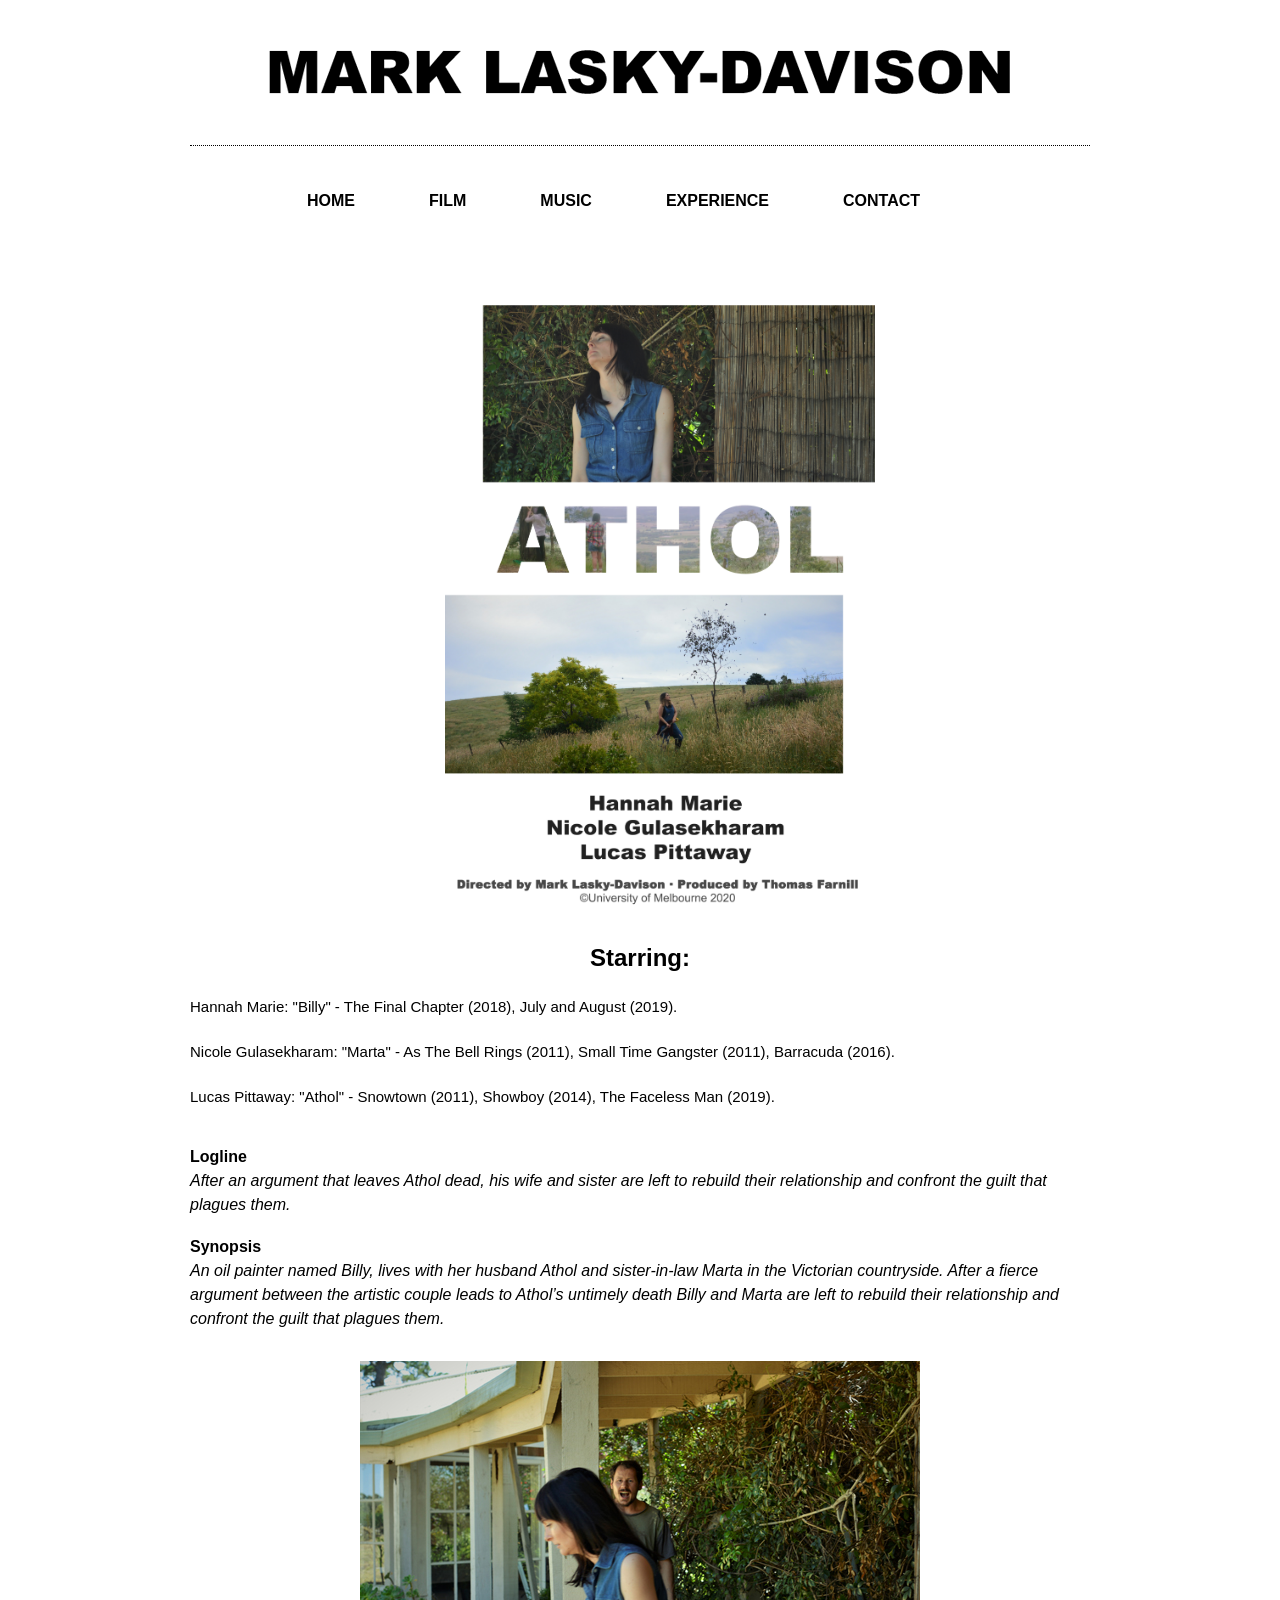
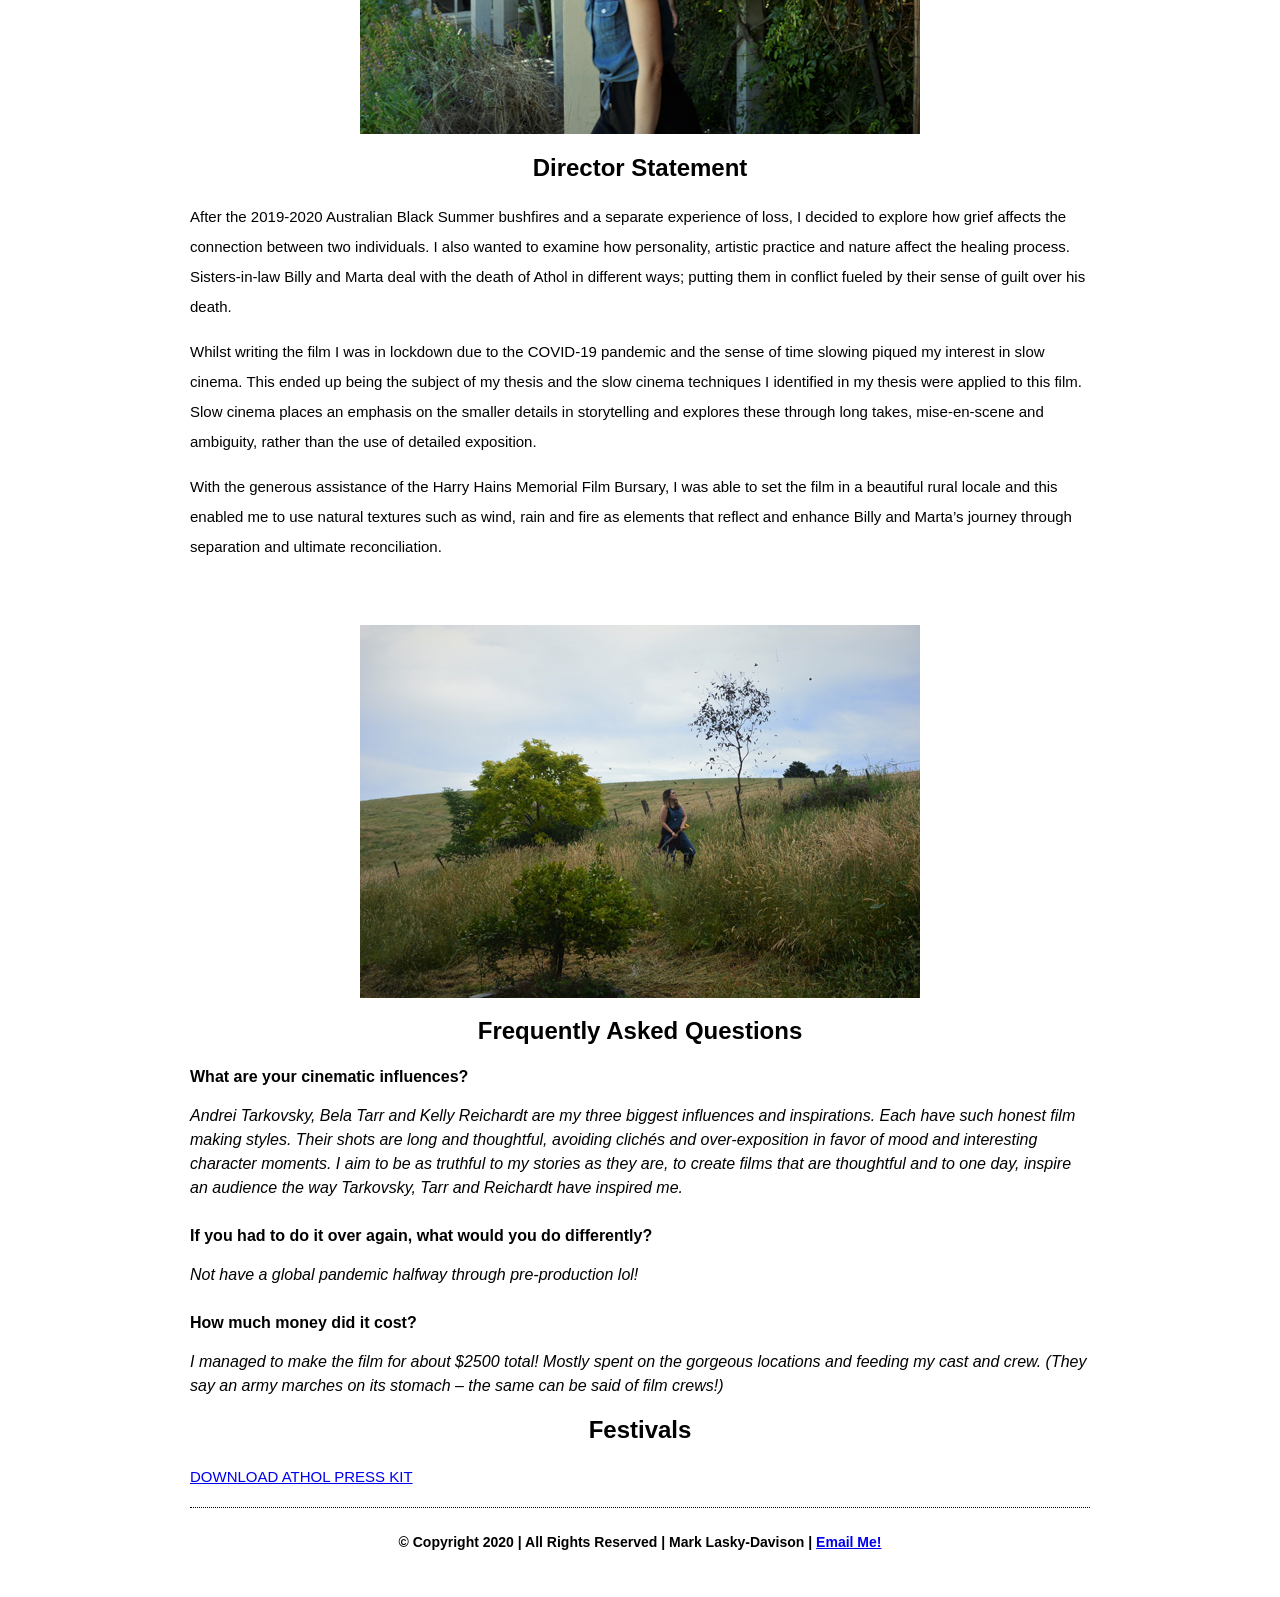
==== athol.html @ 2b6b590a "Update athol.html" ====
<!DOCTYPE HTML>
<html><!-- InstanceBegin template="/Templates/main.dwt" codeOutsideHTMLIsLocked="false" -->

<head>
<!-- Global site tag (gtag.js) - Google Analytics -->
<script async src="https://www.googletagmanager.com/gtag/js?id=UA-168675300-1"></script>
<script>
  window.dataLayer = window.dataLayer || [];
  function gtag(){dataLayer.push(arguments);}
  gtag('js', new Date());

  gtag('config', 'UA-168675300-1');
</script>

<!-- InstanceBeginEditable name="doctitle" -->
<title>Mark Lasky-Davison - www.buridansbridge.com</title>
<!-- InstanceEndEditable -->
<!-- this is what is shown in the browser tab -->

        <meta http-equiv="Content-Type" content="text/html; charset=utf-8" />
        <meta http-equiv="Content-Type" content="cache" />

        <meta name="robots" content="INDEX,FOLLOW" />


        <link href="css/styles.css" rel="stylesheet" type="text/css" media="screen">
		<script src="js/jquery.js" type="text/javascript"></script>
  
        <link href="https://fonts.googleapis.com/css?family=Open+Sans:300,300i,400,400i,600,700&display=swap" rel="stylesheet">
        <link href= "https://fonts.googleapis.com/css?family=Open+Sans+Condensed:300,700&display=swap" rel="stylesheet">
        <!-- InstanceBeginEditable name="head" -->
        <!-- InstanceEndEditable -->
	<script src="js/simple-menu.js" type="text/javascript"></script>
    <link href="css/simple-menu.css" rel="stylesheet" type="text/css" media="screen">

	<script src="js/slider.js" type="text/javascript"></script>
    <link href="css/slider.css" rel="stylesheet" type="text/css" media="screen">
<!-- This is the activation script for the banner slider -->
<script type="text/javascript"> 
		$(document).ready(function() {
			$('#slider').s3Slider({
				timeOut: 3000
			});
		});
</script>
    <!-- InstanceBeginEditable name="headerscripts" -->
    
	<!-- InstanceEndEditable -->
    
    </head>

<body>

    <div id="wrapper">
        
        <div id="top">
            <div id="logo">
                <h2><img src="Website%20Stuff%20For%20Dad/Webby%20Logo%20Best!!.png" ></h2>
            </div>
        </div>
         
         <div id="topnav" class="wrap">
              <ul id="nav">
                   <li><a href="index.html">HOME</a></li>
                   <li><a href="athol.html">FILM</a>
						<ul>
                             <li><a href="athol.html">Athol</a></li>
                             <li><a href="bisque.html">Bisque</a></li>
                             <li><a href="holden.html">Holden</a></li>
                       </ul>
                   </li>
                   <li><a href="dalliance.html">MUSIC</a>
                        <ul>
                             <li><a href="dalliance.html">Dalliance</a></li>
                       </ul>
                    </li>
                   <li><a href="experience.html">Experience</a></li>
                   <li><a href="contact.html">Contact</a></li>
              </ul>
         </div>
 
        <!-- InstanceBeginEditable name="content" -->
        <div id="content">
        
                    
                <ul class="gallery">
                    <li><img class="two" src="Website Stuff For Dad/ATHOL POSTER.jpg"></li>
                
                </ul>
<h2>Starring:</h2>
<p>Hannah Marie: "Billy" - The Final Chapter (2018), July and August (2019).</p>
<p>Nicole Gulasekharam: "Marta" - As The Bell Rings (2011), Small Time Gangster (2011), Barracuda (2016).</p>
<p>Lucas Pittaway: "Athol" - Snowtown (2011), Showboy (2014), The Faceless Man (2019).</p>

<br />

<p3>Logline</p3>
<br />
<p2>After an argument that leaves Athol dead, his wife and sister are left to rebuild their relationship and confront the guilt that plagues them.</p2>
<br />
<br />
<p3>Synopsis</p3>
<br />
<p2>An oil painter named Billy, lives with her husband Athol and sister-in-law Marta in the Victorian countryside. After a fierce argument between the artistic couple leads to Athol’s untimely death Billy and Marta are left to rebuild their relationship and confront the guilt that plagues them.</p2>

<br>

<div id="banner">
    <img src="Website Stuff For Dad/Athol Photo Slider/width560px/MarkLasky-Davison_Athol_Still_1.jpg"
         alt="Athol Still"
         style="display:block; margin:30px auto 0 auto; max-width:100%; height:auto;">
</div>
			
<h2>Director Statement</h2>
<p>After the 2019-2020 Australian Black Summer bushfires and a separate experience of loss, I decided to explore how grief affects the connection between two individuals. I also wanted to examine how personality, artistic practice and nature affect the healing process. Sisters-in-law Billy and Marta deal with the death of Athol in different ways; putting them in conflict fueled by their sense of guilt over his death.</p>
<p>Whilst writing the film I was in lockdown due to the COVID-19 pandemic and the sense of time slowing piqued my interest in slow cinema. This ended up being the subject of my thesis and the slow cinema techniques I identified in my thesis were applied to this film. Slow cinema places an emphasis on the smaller details in storytelling and explores these through long takes, mise-en-scene and ambiguity, rather than the use of detailed exposition.</p>
<p>With the generous assistance of the Harry Hains Memorial Film Bursary, I was able to set the film in a beautiful rural locale and this enabled me to use natural textures such as wind, rain and fire as elements that reflect and enhance Billy and Marta’s journey through separation and ultimate reconciliation.</p>

<br>

<div id="banner">
    <img src="Website Stuff For Dad/Athol Photo Slider/width560px/MarkLasky-Davison_Athol_Still_2.jpg"
         alt="Athol Still"
         style="display:block; margin:30px auto 0 auto; max-width:100%; height:auto;">
</div>
			
<h2>Frequently Asked Questions</h2>
<p3>What are your cinematic influences?<p></p>
<p2>Andrei Tarkovsky, Bela Tarr and Kelly Reichardt are my three biggest influences and inspirations. Each have such honest film making styles. Their shots are long and thoughtful, avoiding clichés and over-exposition in favor of mood and interesting character moments.</p2>
<p2>I aim to be as truthful to my stories as they are, to create films that are thoughtful and to one day, inspire an audience the way Tarkovsky, Tarr and Reichardt have inspired me.</p2>
<br />
<br />
<p3>If you had to do it over again, what would you do differently?<p></p>
<p2>Not have a global pandemic halfway through pre-production lol!</p2>
<br />
<br />
<p3>How much money did it cost?<p></p>
<p2>I managed to make the film for about $2500 total! Mostly spent on the gorgeous locations and feeding my cast and crew. (They say an army marches on its stomach – the same can be said of film crews!)</p2>

<h2>Festivals</h2>
<p><a href="Website Stuff For Dad/ATHOL ELECTRONIC PRESS KIT.pdf" target="_blank">DOWNLOAD ATHOL PRESS KIT</a></p>        


<!-- InstanceEndEditable -->
</div>    
    <div id="footer">
        <p class="footer-text">&copy; Copyright 2020 | All Rights Reserved | Mark Lasky-Davison | <a href="mailto: marklaskydavison@gmail.com">Email Me!</a></p>
    </div>
</body>
<!-- InstanceEnd --></html>
---- css/styles.css ----
/* CSS Document */

/*
font-family:Arial, Helvetica, sans-serif;
font-family:Tahoma, Geneva, sans-serif;

*/

* {padding=0; margin=0; border=0;}
/*REMOVES DEFAULT STYLES SET BY BROWSER */

body					{ font-family:"Arial Black", Gadget, sans-serif}
/*background-image:url(../images/2-background/background_sml.jpg); background-repeat:repeat;*/

h1, h2, h3, h4, h5, h6 { 
font-family:"Arial Black", Gadget, sans-serif;
font-weight: bold; 
color: #000; 
text-align:left;}

P{
	font-family: "Arial", Gadget, sans-serif;
	font-size: 16px;
	font-weight: normal;
	color: 000;
	line-height: 150%;

}

P2{
	font-family: "Arial", Gadget, sans-serif;
	font-size: 16px;
	font-weight: normal;
	color: 000;
	line-height: 150%;
	font-style: italic;
}

P3{
	font-family: "Arial", Gadget, sans-serif;
	font-size: 16px;
	font-weight: bold;
	color: 000;
	line-height: 150%;
}

/* Main Page */
#wrapper 				{width:900px; margin:20px auto; background-color:#fff; padding:0px 40px;}
/*the wrapper width sets the width available to the web page.  900 or 960 will be good for display on all screens including tablets.*/

#logo 	{margin:25px 0px 0px 0px;}	/*positions the logo*/

#topnav 				{clear:both; }
/* clear:both; MEANS THE TOPNAV WILL CLEAR BOTH THE LOGO FLOAT:LEFT & SOCIAL-MEDIA FLOAT:RIGHT by not floating up next to them */

#topnav		ul			{padding: 30px 0px 30px 80px;  border-top: 1px #000 dotted; }
/*this corrects the spacing around the 1st item in the topnav ul*/
#topnav 	ul li		{display:inline; list-style-type:none; padding: 10px 25px 25px 25px; margin: 0px;}
/* Using margin here puts space around each of the items in the nav list */
#topnav	a:link			{ font-weight:bold; text-decoration:none; text-transform:uppercase; color:#000; font-size:16px;}
#topnav	a:visited		{ font-weight:bold; text-decoration:none; text-transform:uppercase; color:#000; font-size:16px;}
#topnav	a:active		{ font-weight:bold; text-decoration:none; text-transform:uppercase; color:#000; font-size:16px;}
#topnav	a:hover			{ font-weight:bold; text-decoration:none; text-transform:uppercase; color:#667; font-size:16px;}
#topnav	a:focus			{ font-weight:bold; text-decoration:none; text-transform:uppercase; color:#667; font-size:16px;}
/*The first attribute bolds the text, the second attribute removes the underlines, the third ensures all are shown in Uppercase, the fourth states the colour the link will change to when hovered over and the last the font size.*/

#content				{float:left; 
/*width:900px; padding:0px 40px;*/}
/*width helps position the content relative to the rightside below*/
#content p	{ font-size:15px; line-height:200%; width:auto;}
#content h1, h2 {color:#000;}

#showreel li	{list-style-type:none;}

img.zero	{
  display: block;
  margin-left: auto;
  margin-right: auto;
  width: 100%;
}

img.one	{
  display: block;
  margin-left: auto;
  margin-right: auto;
  width: 50%;
}

#footer			{ clear:both; padding:10px 0px; margin:0px; border-top: 1px #000 dotted;}
/* clear:both; MEANS THE FOOTER WILL CLEAR BOTH THE CONTENT FLOAT:LEFT & RIGHTSIDE FLOAT:RIGHT by not floating up next to them*/
#footer p	{ text-align:center; font-size:14px; font-weight:bold;}

/*Film Page*/

img.two {
  display: block;
  margin-left: auto;
  margin-right: auto;
  width: 50%;
}
/*Centres the jpg poster within the web page*/

/*Music Page*/

#two {
  display: block;
  margin-left: auto;
  margin-right: auto;
  width: 100%;
}
/*Centres the Dalliance & Milkbar Collective images within the web page*/

#content-music p	{ font-size:15px; line-height:200%; width:auto;}
#content-music h1, h2 {color:#000;   text-align:center;
margin-left: auto;  margin-right: auto;  width: 100%;}

#gallery	{list-style-type:none;}
#content-music 		ul			{list-style-type:none; padding:0px 0px; margin:0px; }
/*this corrects the spacing around the 1st item in the content ul*/
#content-music 	 ul li		{display:block;  margin: 0px 0px 0px 0px;padding:15px 0px;}
/* Using margin here puts space around each of the items in the content list */
li	{color:#EA2B15;font-size:15px; line-height:150%;}

/*Film & Music Page*/
#iframe {
text-align:center;
}
/*Centres the video players within the web page*/

#content-music a	{
  display: block;
  margin-left: auto;
  margin-right: auto;
  width: 50%;
}






/*Experience Page*/
#content 	ul li		{color:#000000; display:block; margin: 0px 0px 0px 0px;padding:15px 0px;}


/*Contact Page*/


/*Dalliance & Music Page  #music*/
#music p {text-align:center;}

/*Experience*/
#experience li {color:#000000;font-size:15px; line-height:150%;}
---- css/simple-menu.css ----
/* CSS Document */

/* @group structure */

#head 		{ background-color: #e1ecf6; 
				height: 100px;
				padding-top:0px; 
				}
				 
.wrap 		{ width: 900px; 
				margin: 0 auto; 
				}


/* @group core nav menu */

#nav 		{ margin: 0; padding: 0; 
				list-style: none; 
				height: 30px; 
				padding-left: 0px; 
				padding-right: 15px; 
				background-color: #fff; 
				}
 
#nav li 		{ float: left; display: block; 
				background-color:#fff; 
				position: relative; 
				z-index: 999; 
				margin: 0 1px; 
				}
 
#nav li a 	{ display: block; 
				padding: 0; 
				font-weight: bold; line-height: 30px; 
				text-decoration: none;  
				color: #818ba3; 
				zoom: 1; 
				padding: 0px 12px; 
				}

#nav li a:hover, #nav li a.hov { background-color:#fff; color: #aaa; 
							}


/* @group subnav */
#nav ul 			{ position: absolute; left: 1px; display: none; 
					margin: 0; padding: 0; 
					list-style: none; 
					padding-bottom: 3px; 
					border:0;
					}	

#nav ul li 		{ width: 180px; float: left; 
					text-align: left; 
					padding:5px 0;
					}

#nav ul li:hover 	{	}
---- css/slider.css ----
/* Color Legend */




#slider {
	width: 730px; /* important to be same as image width & should be the same for all images.  The reason this is 170px > the img size of 560px is to allow for the marging of 170px set below to centre the slider on the screen. ie. 900px screen width less 560px img = 340px spare width OR 170px to be put on the left & right of the slider*/
	height: 373px; /* important to be same as image height &  should be the same for all images */
	position: relative; /* important */
	overflow: hidden; /* important */
	text-align: left;
	font-family: "Arial Black", Gadget, sans-serif;

}

#sliderContent {
    width: 560px; /* important to be same as image width or wider */
    position: absolute;
	top: 0;
	margin: 0px 0px 0px 170px; padding:0; /*setting these to zero will align the banner to the left completely*/ 
}

.sliderImage {
    float: left;
    position: relative;
	display: none;
}

.sliderImage span {
    position: absolute;
    padding: 10px;
    width: 300px;  /* This is the width of the caption box  */
	height:300px; /* This is the height of the caption box  */
    background-color: #000;  /* This sets the background color of the semi transparent box */
    /* If you do not want the transparent content field to appear, change all opacity values to 0 */
	filter: alpha(opacity=0); -moz-opacity: 0; -khtml-opacity: 0; opacity: 0; /* was filter: alpha(opacity=70); -moz-opacity: 0.7; -khtml-opacity: 0.7; opacity: 0.7; */
	font-family:Arial, Helvetica, sans-serif;
	font-size:12px;
	line-height:150%;
    color: #fff; /* This is the color of the text in the caption box */
    display: none;
}

.sliderImage span strong { 
	color:#FF9428;  /* This is the color of the title text in the caption box */
	font-size: 22px; /* This is the font size of the title text in the caption box */
	line-height:300%;
	}

.clear { clear: both; }


.top { top: 0; left: 600px; }  /* This sets the upper left corner of the caption box */

.bottom { bottom: 0; left: 0; } /* This sets the lower left corner of the caption box */

#slider ul 		{ list-style-type: none;}
#slider ul li 	{ margin-left:0px; }
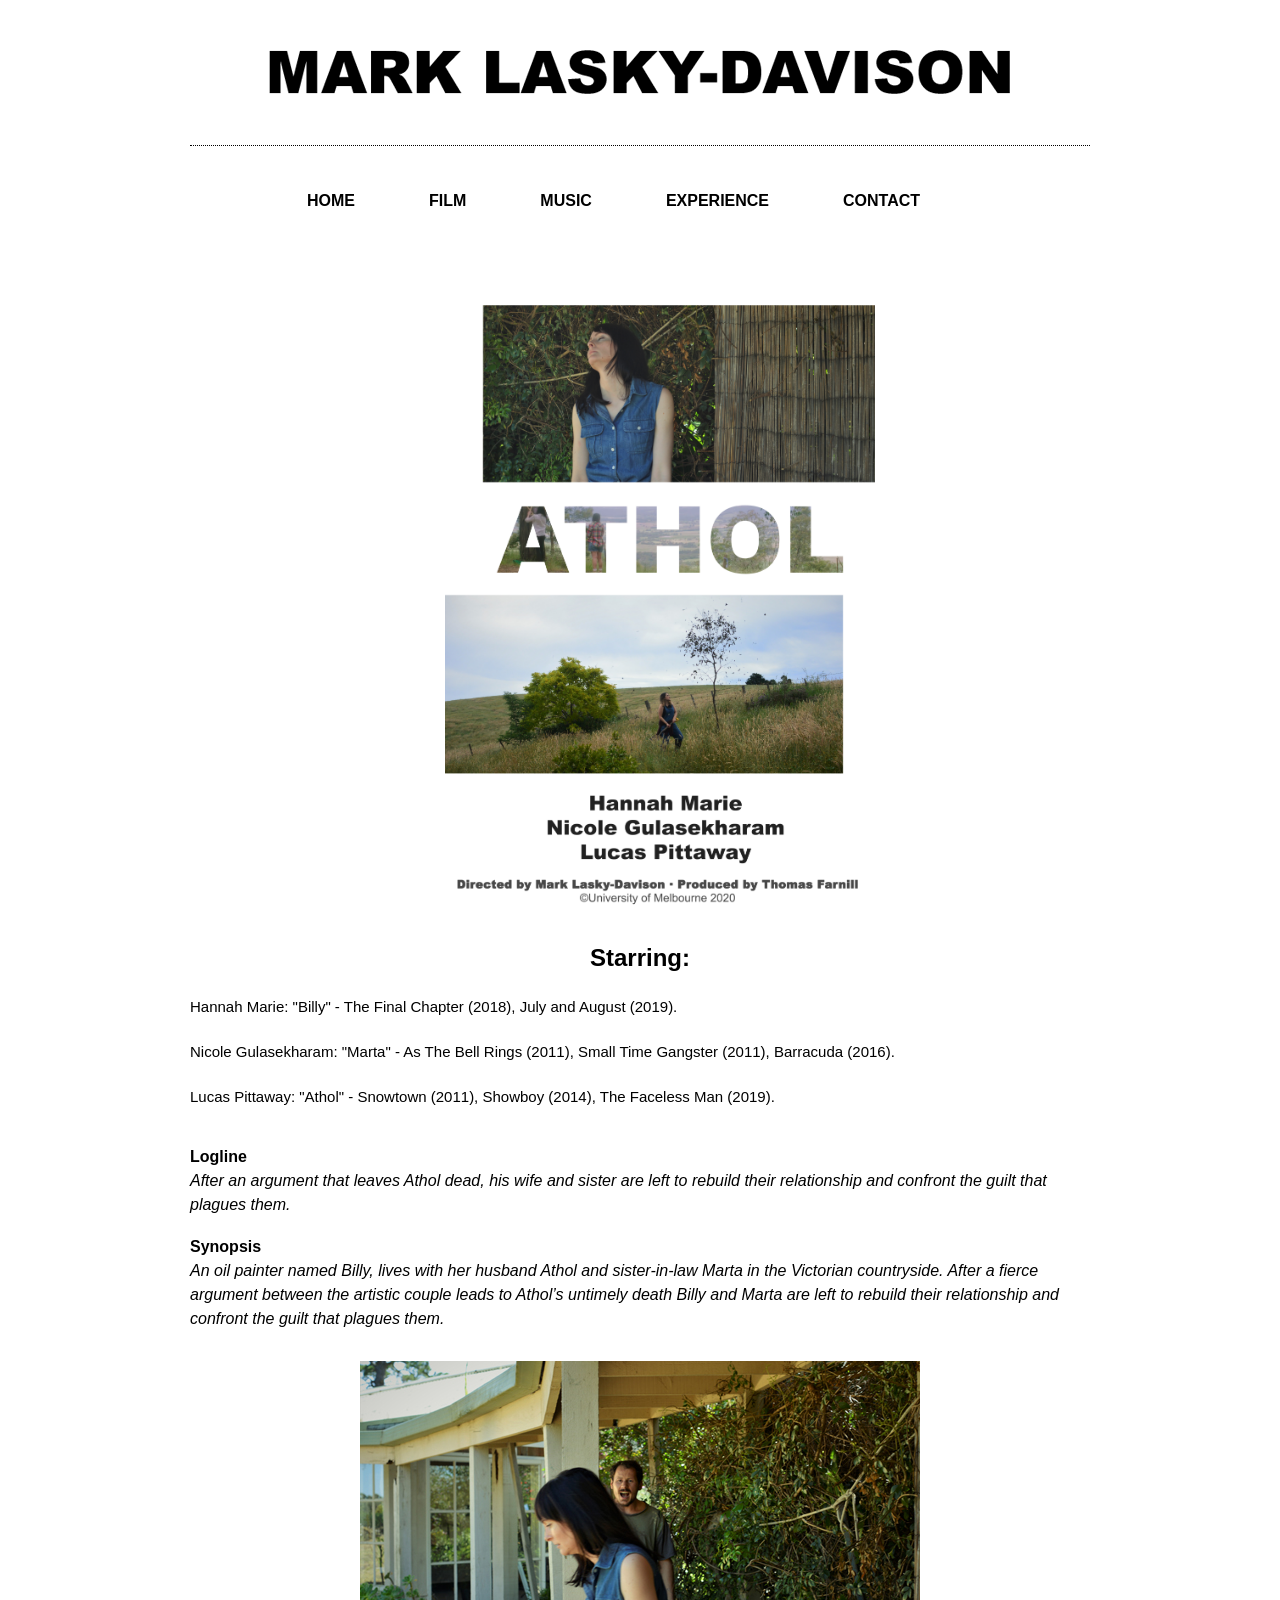
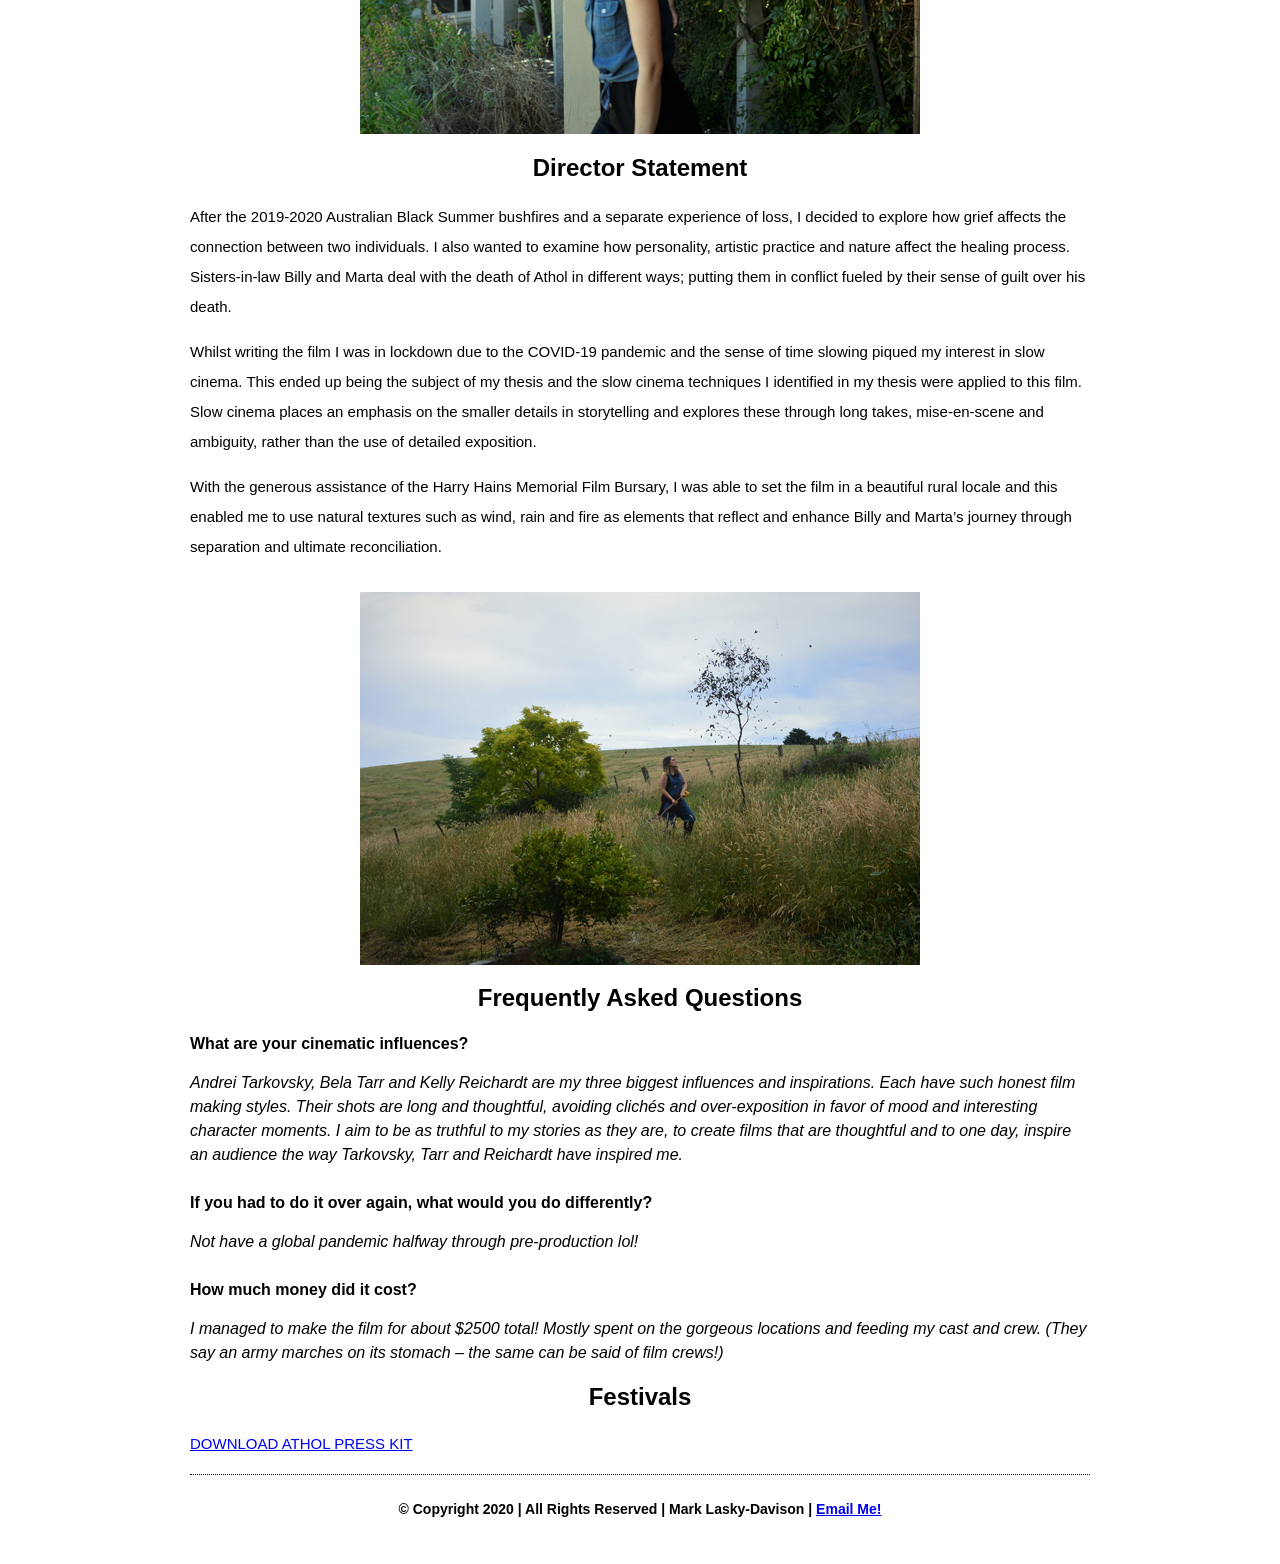
==== commit fcd08bec: "Update athol.html" ====
--- a/athol.html
+++ b/athol.html
@@ -116,8 +116,6 @@
 <p>Whilst writing the film I was in lockdown due to the COVID-19 pandemic and the sense of time slowing piqued my interest in slow cinema. This ended up being the subject of my thesis and the slow cinema techniques I identified in my thesis were applied to this film. Slow cinema places an emphasis on the smaller details in storytelling and explores these through long takes, mise-en-scene and ambiguity, rather than the use of detailed exposition.</p>
 <p>With the generous assistance of the Harry Hains Memorial Film Bursary, I was able to set the film in a beautiful rural locale and this enabled me to use natural textures such as wind, rain and fire as elements that reflect and enhance Billy and Marta’s journey through separation and ultimate reconciliation.</p>
 
-<br>
-
 <div id="banner">
     <img src="Website Stuff For Dad/Athol Photo Slider/width560px/MarkLasky-Davison_Athol_Still_2.jpg"
          alt="Athol Still"
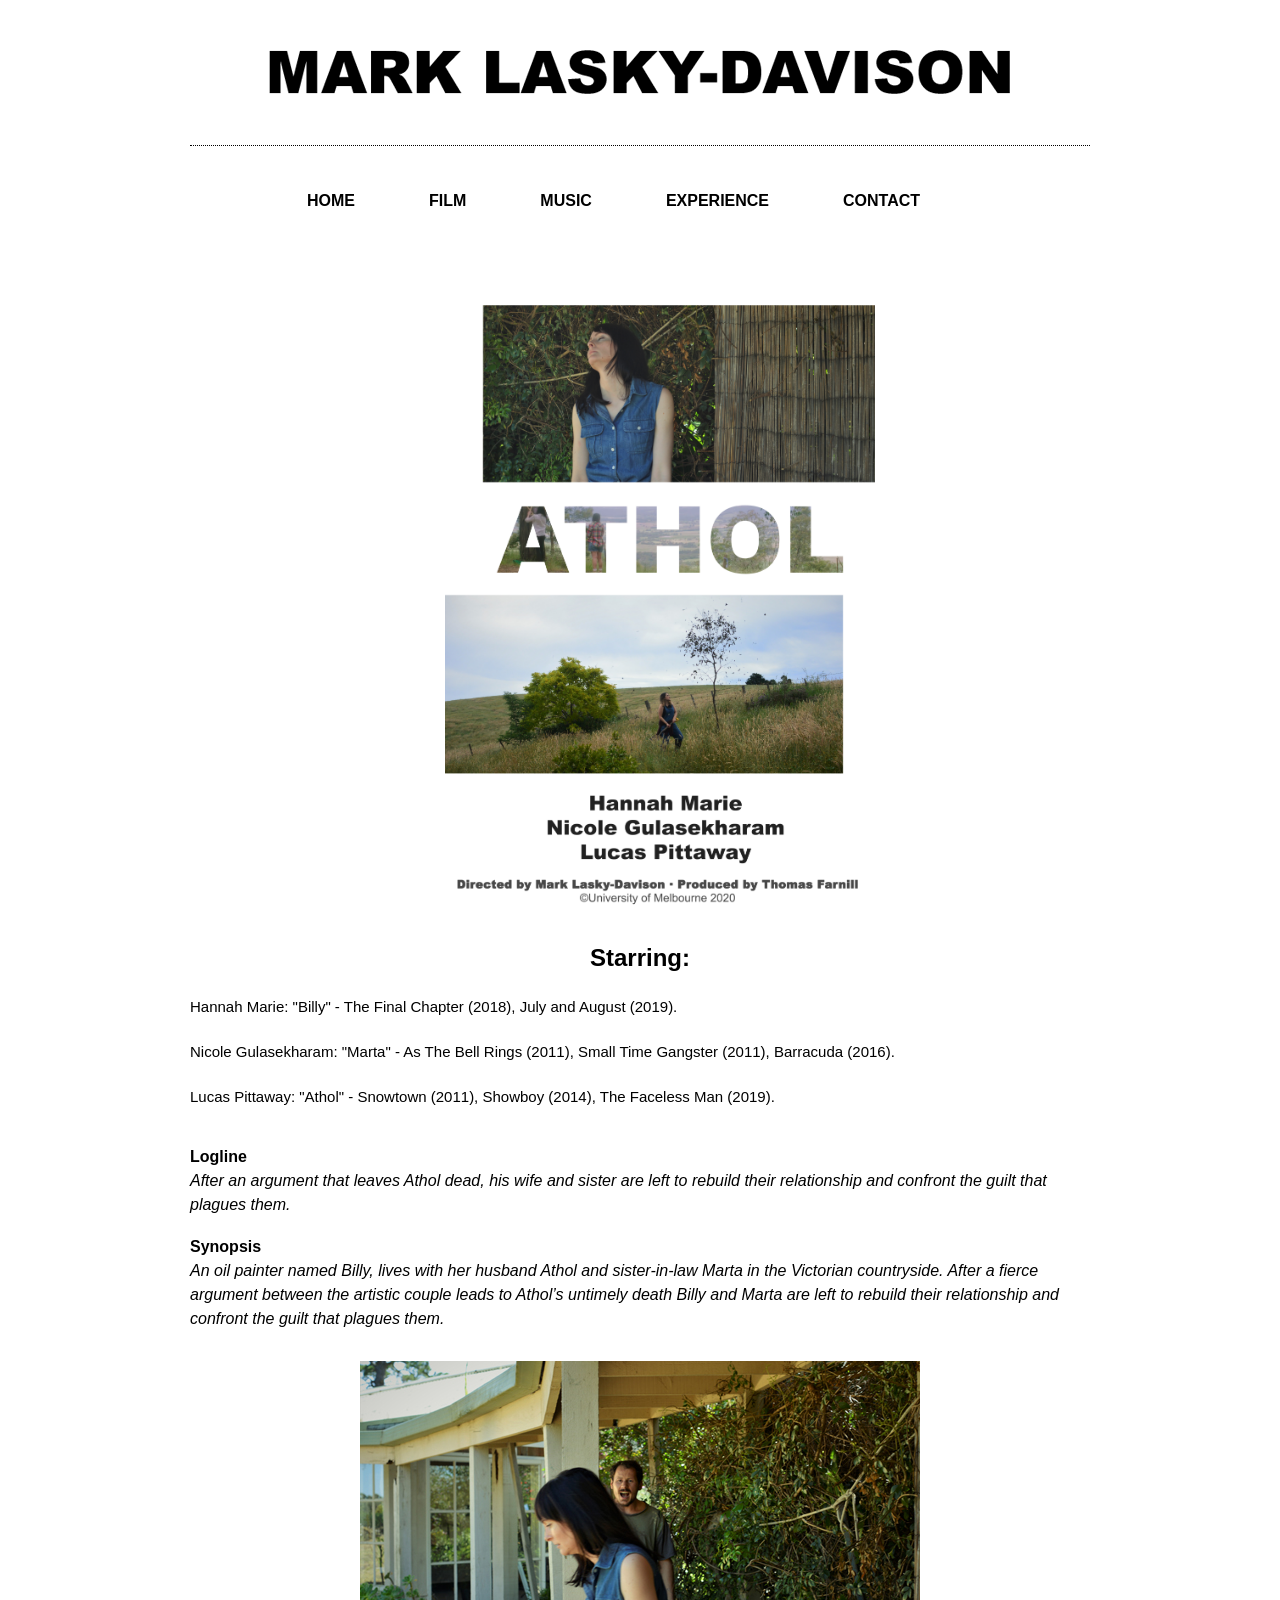
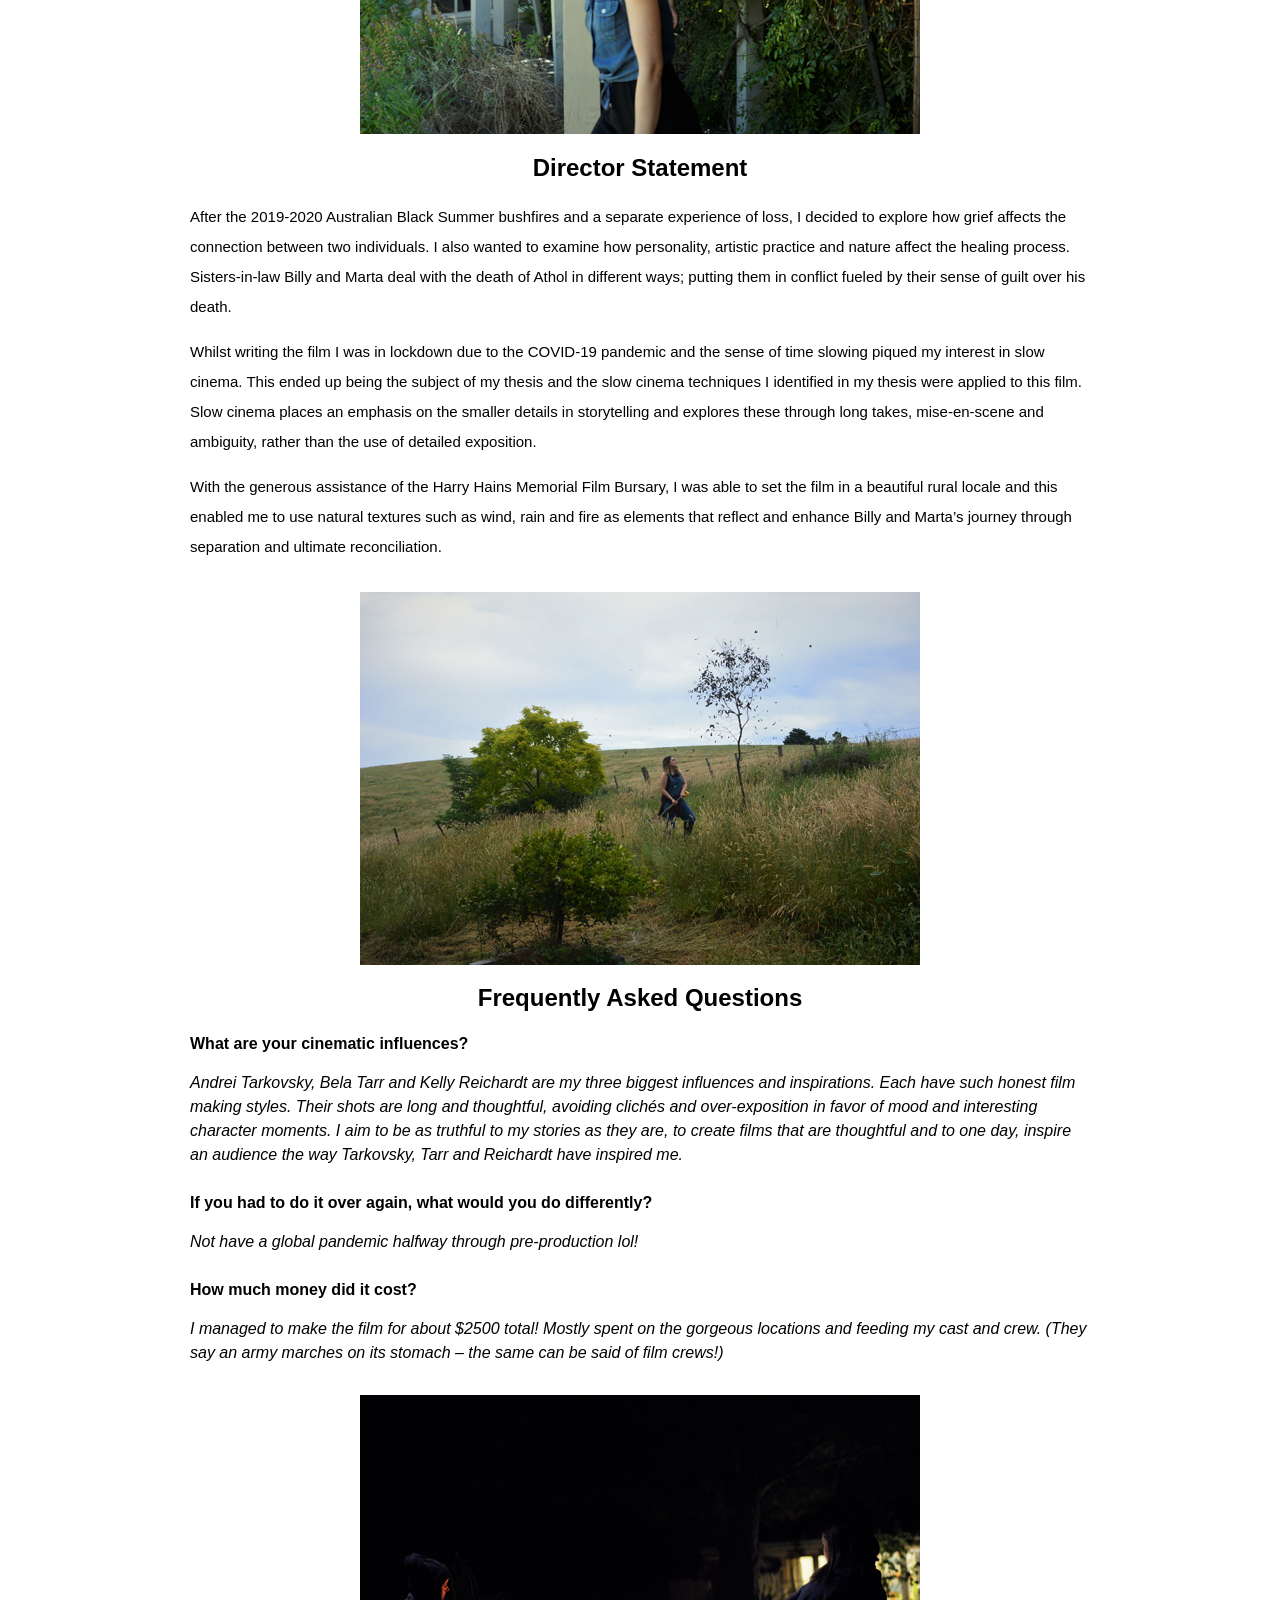
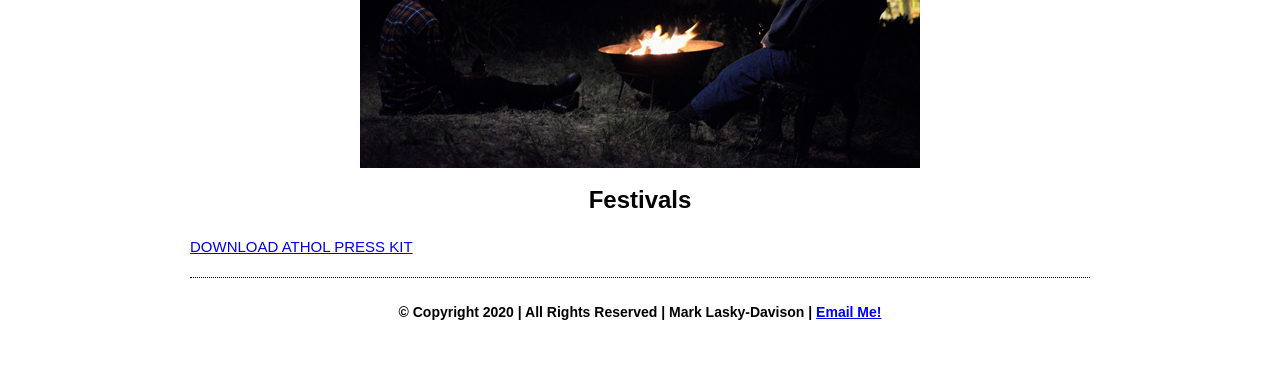
==== commit 159c35b7: "Update athol.html" ====
--- a/athol.html
+++ b/athol.html
@@ -135,6 +135,12 @@
 <p3>How much money did it cost?<p></p>
 <p2>I managed to make the film for about $2500 total! Mostly spent on the gorgeous locations and feeding my cast and crew. (They say an army marches on its stomach – the same can be said of film crews!)</p2>
 
+<div id="banner">
+    <img src="Website Stuff For Dad/Athol Photo Slider/width560px/MarkLasky-Davison_Athol_Still_4.jpg"
+         alt="Athol Still"
+         style="display:block; margin:30px auto 0 auto; max-width:100%; height:auto;">
+</div>
+			
 <h2>Festivals</h2>
 <p><a href="Website Stuff For Dad/ATHOL ELECTRONIC PRESS KIT.pdf" target="_blank">DOWNLOAD ATHOL PRESS KIT</a></p>        
 
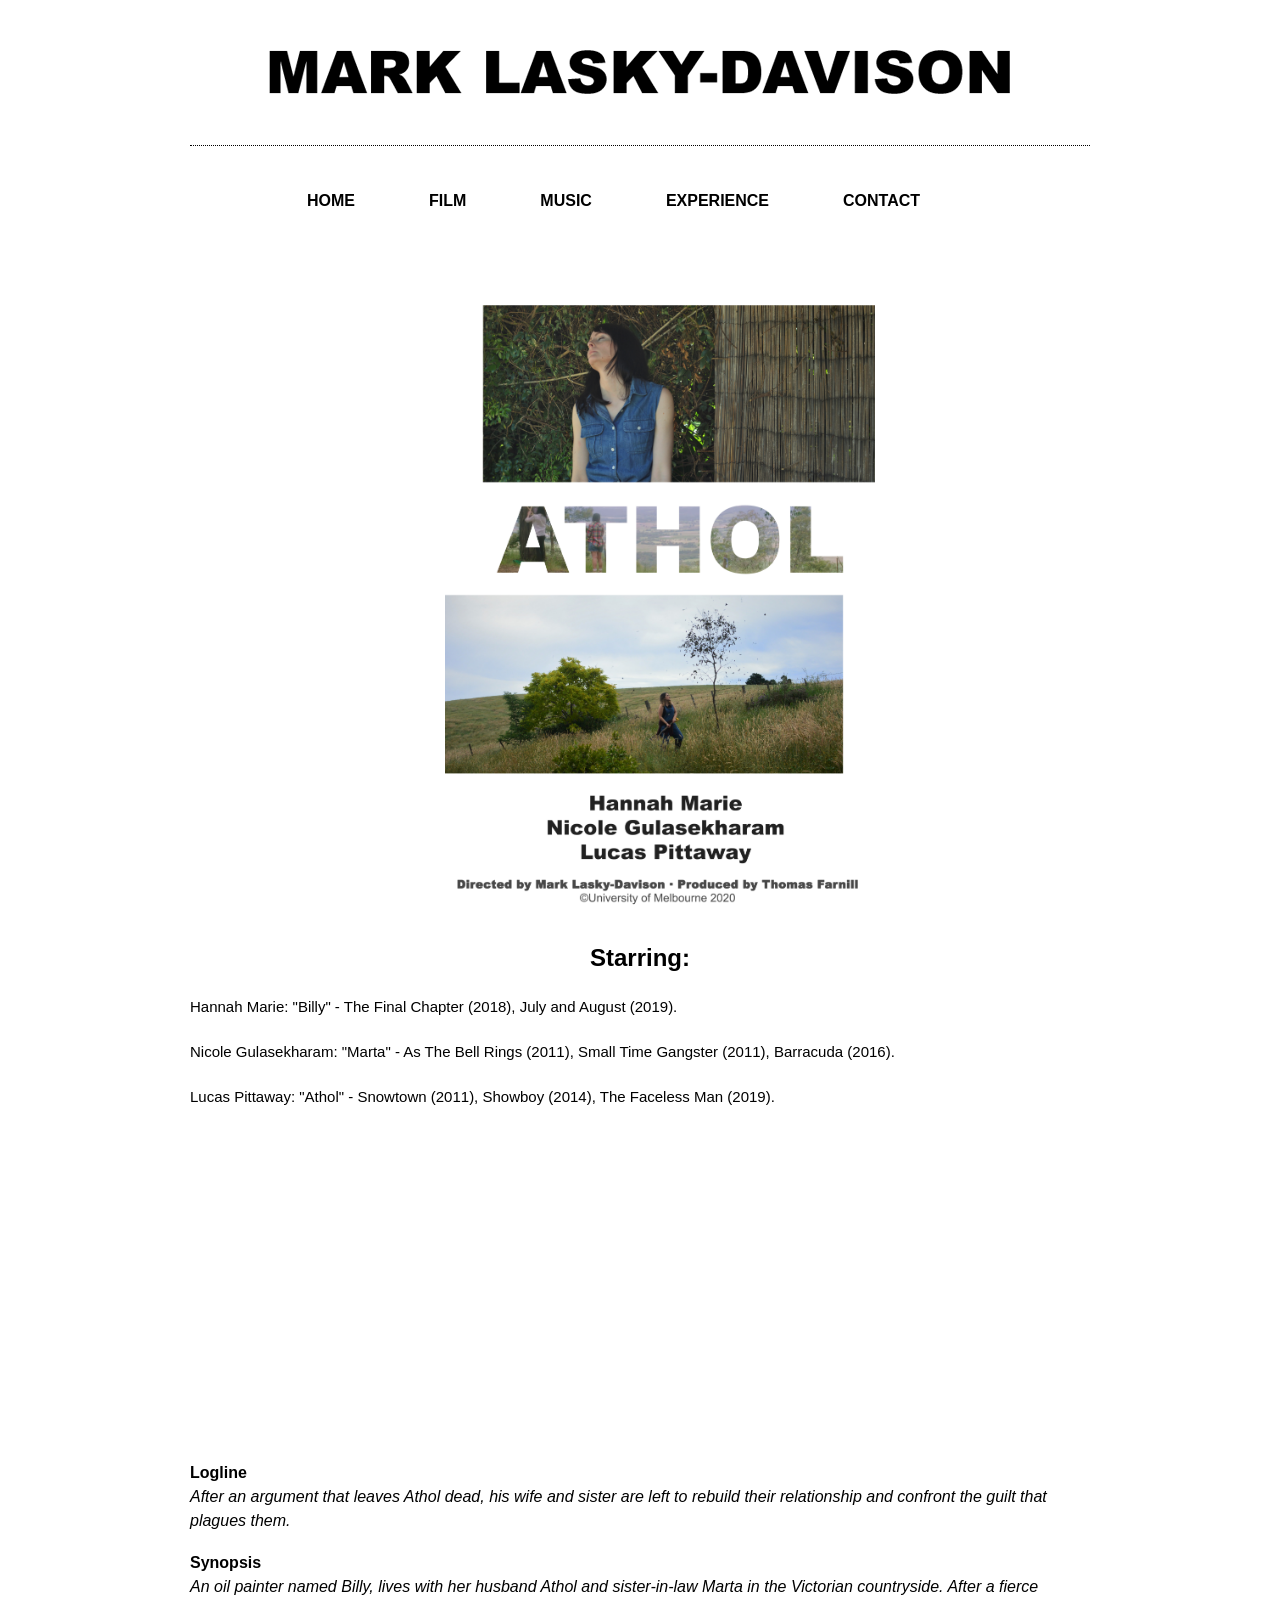
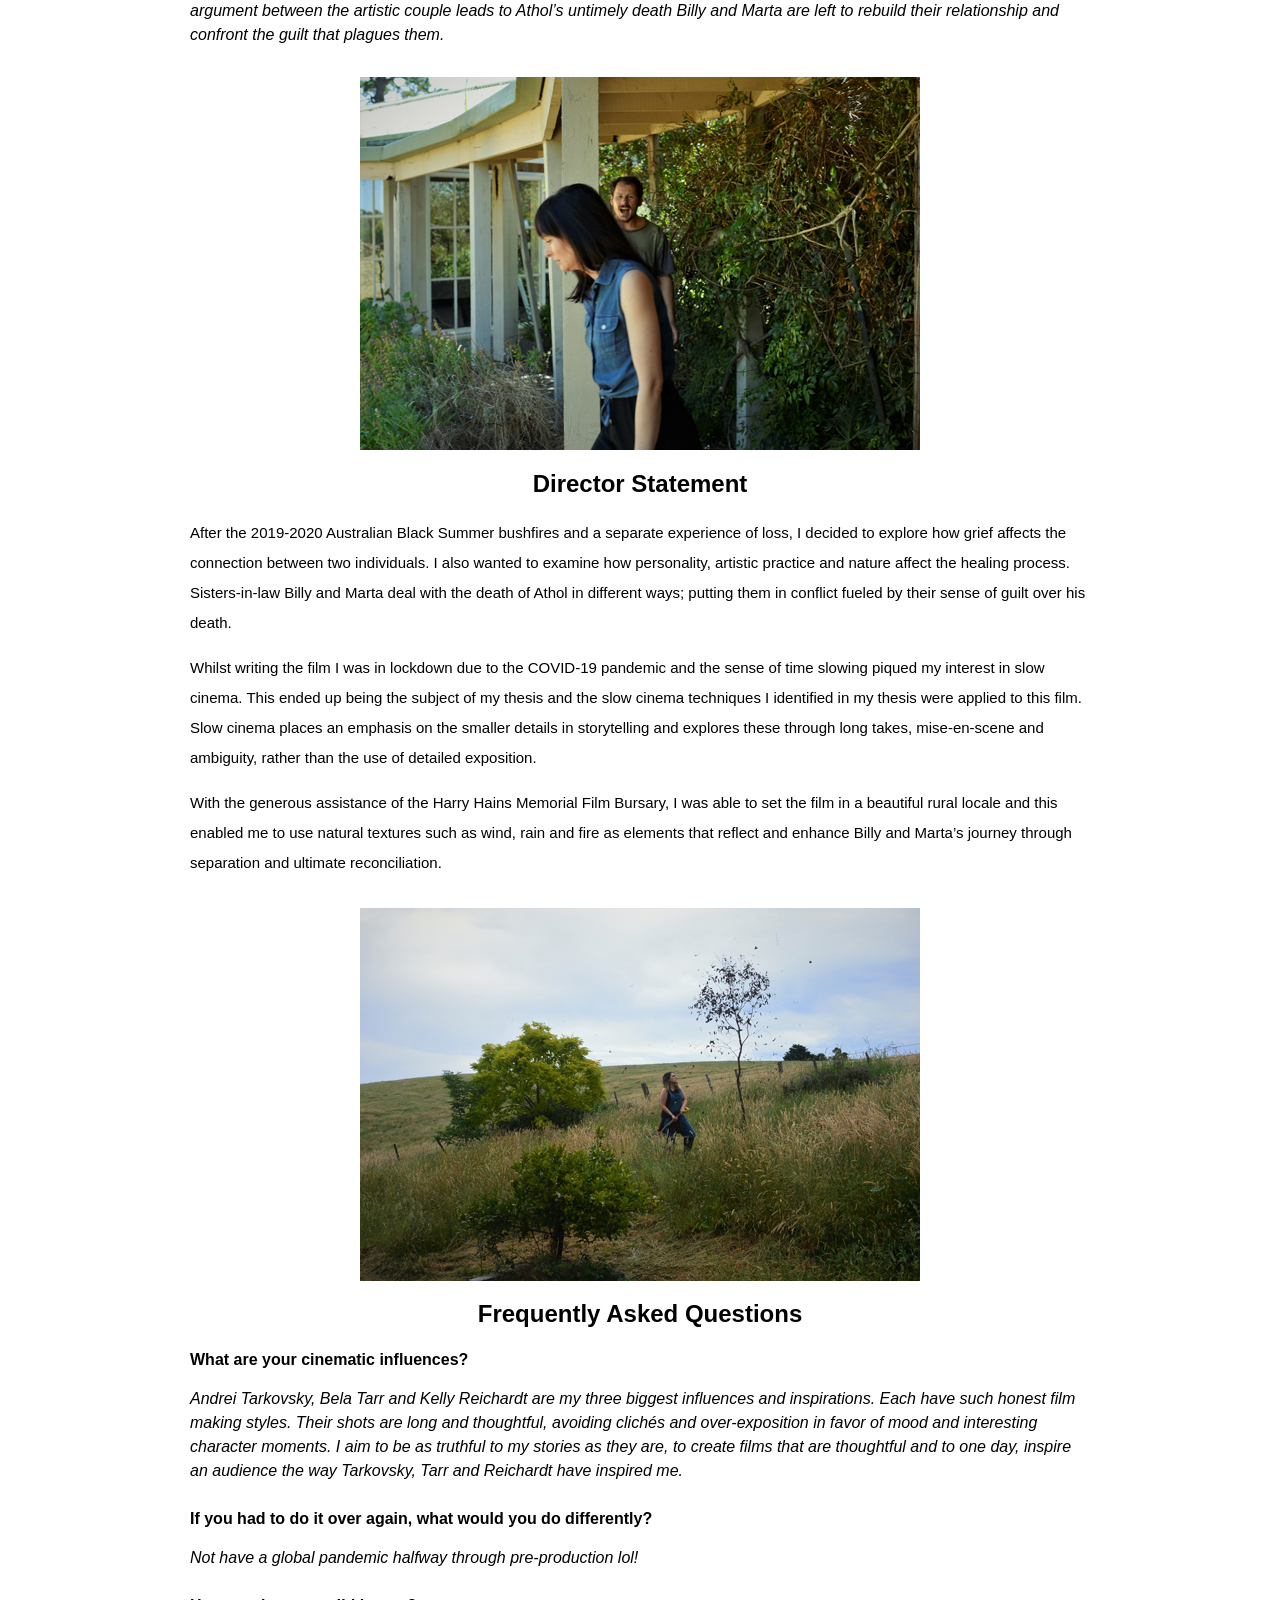
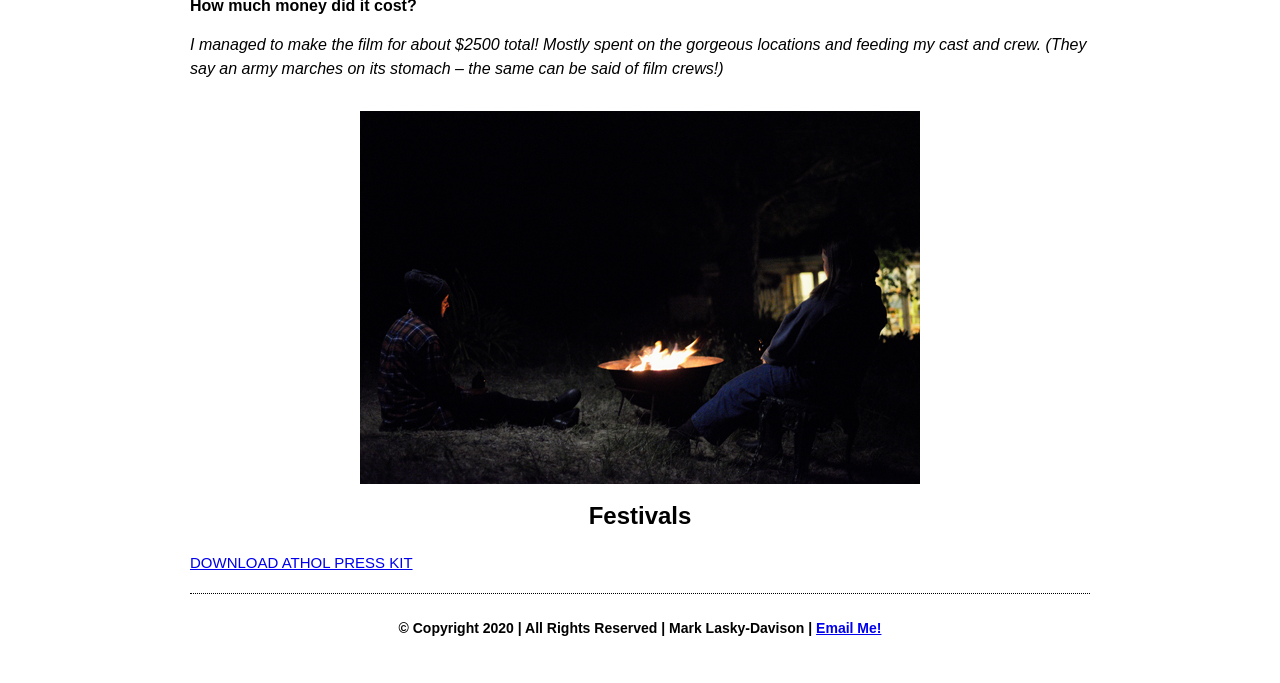
==== commit 289d9745: "Update athol.html" ====
--- a/athol.html
+++ b/athol.html
@@ -92,7 +92,18 @@
 <p>Nicole Gulasekharam: "Marta" - As The Bell Rings (2011), Small Time Gangster (2011), Barracuda (2016).</p>
 <p>Lucas Pittaway: "Athol" - Snowtown (2011), Showboy (2014), The Faceless Man (2019).</p>
 
-<br />
+<div style="text-align:center; margin-top:30px;">
+    <iframe
+        width="560"
+        height="315"
+        src="https://www.youtube.com/embed/4Fvb7q_qRDw?si=EXDH7IBw_SM_0O0t"
+        title="YouTube video player"
+        frameborder="0"
+        allow="accelerometer; autoplay; clipboard-write; encrypted-media; gyroscope; picture-in-picture; web-share"
+        referrerpolicy="strict-origin-when-cross-origin"
+        allowfullscreen>
+    </iframe>
+</div>
 
 <p3>Logline</p3>
 <br />
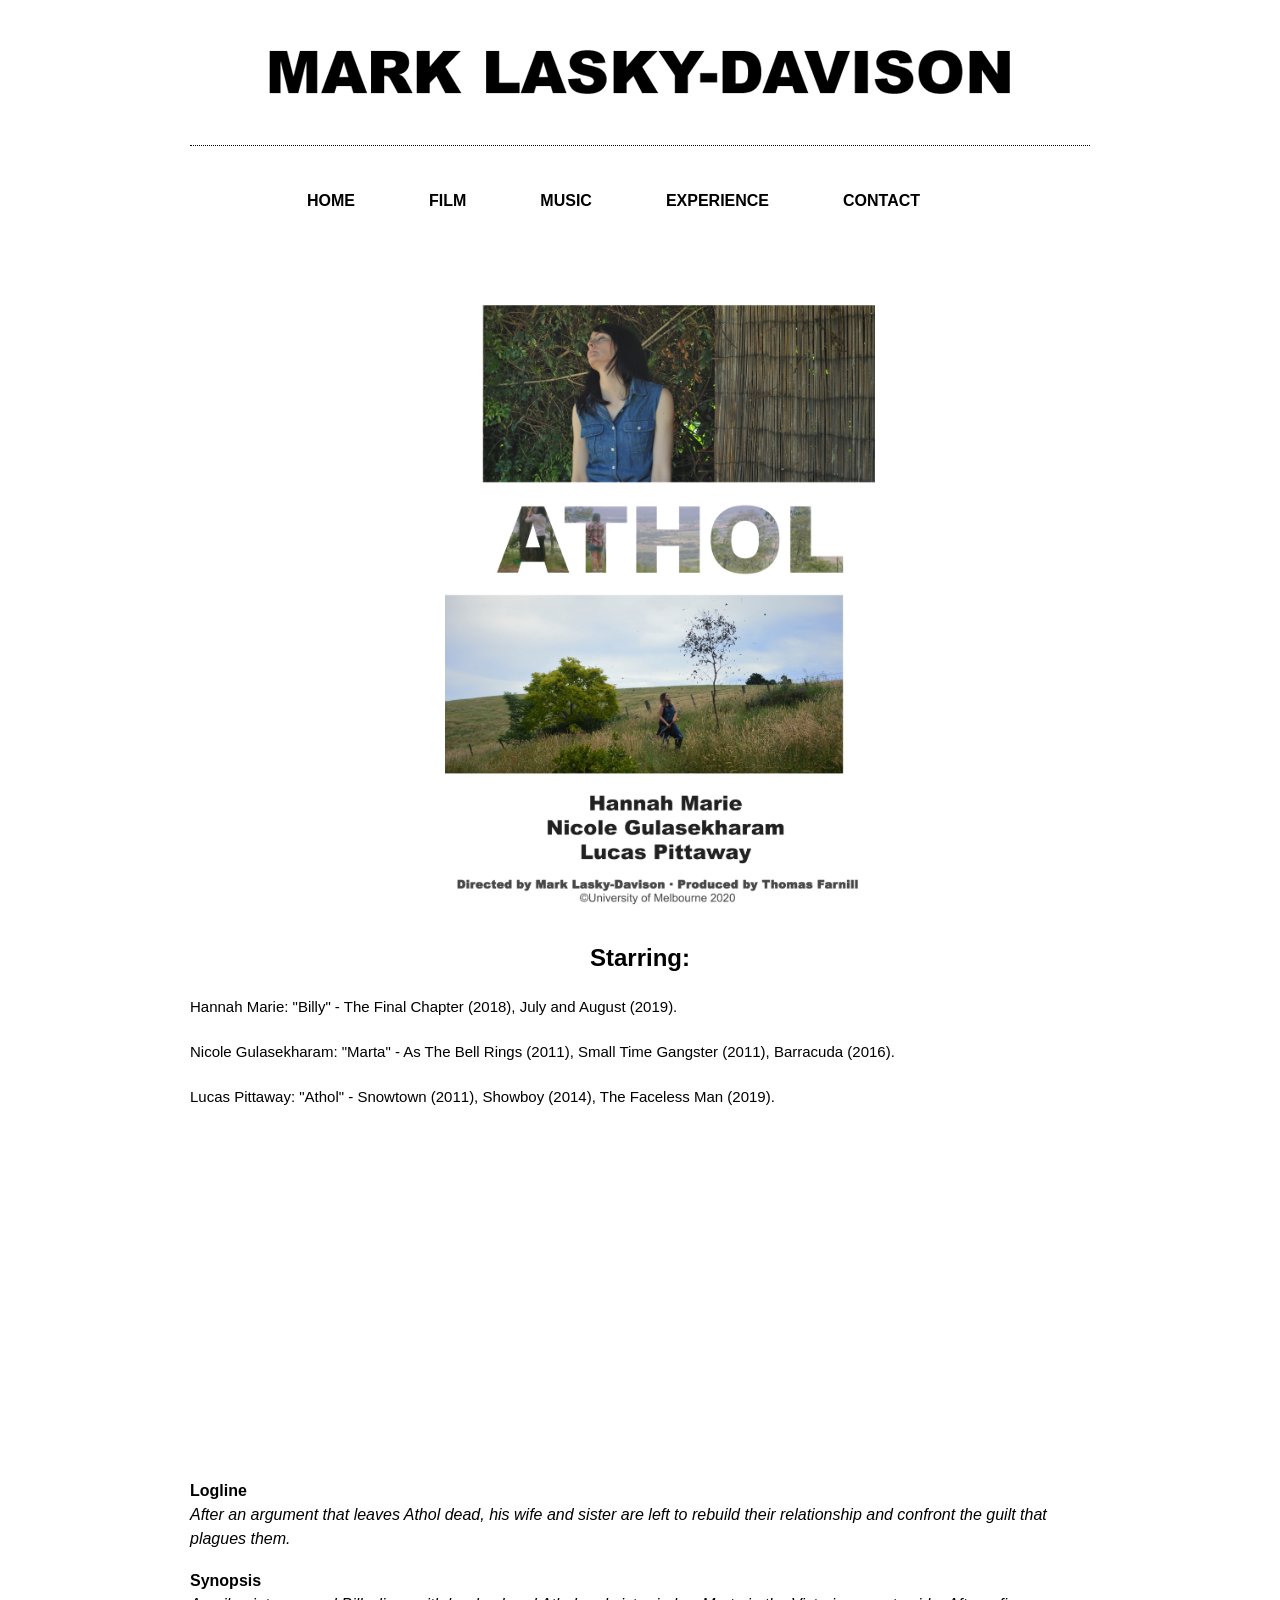
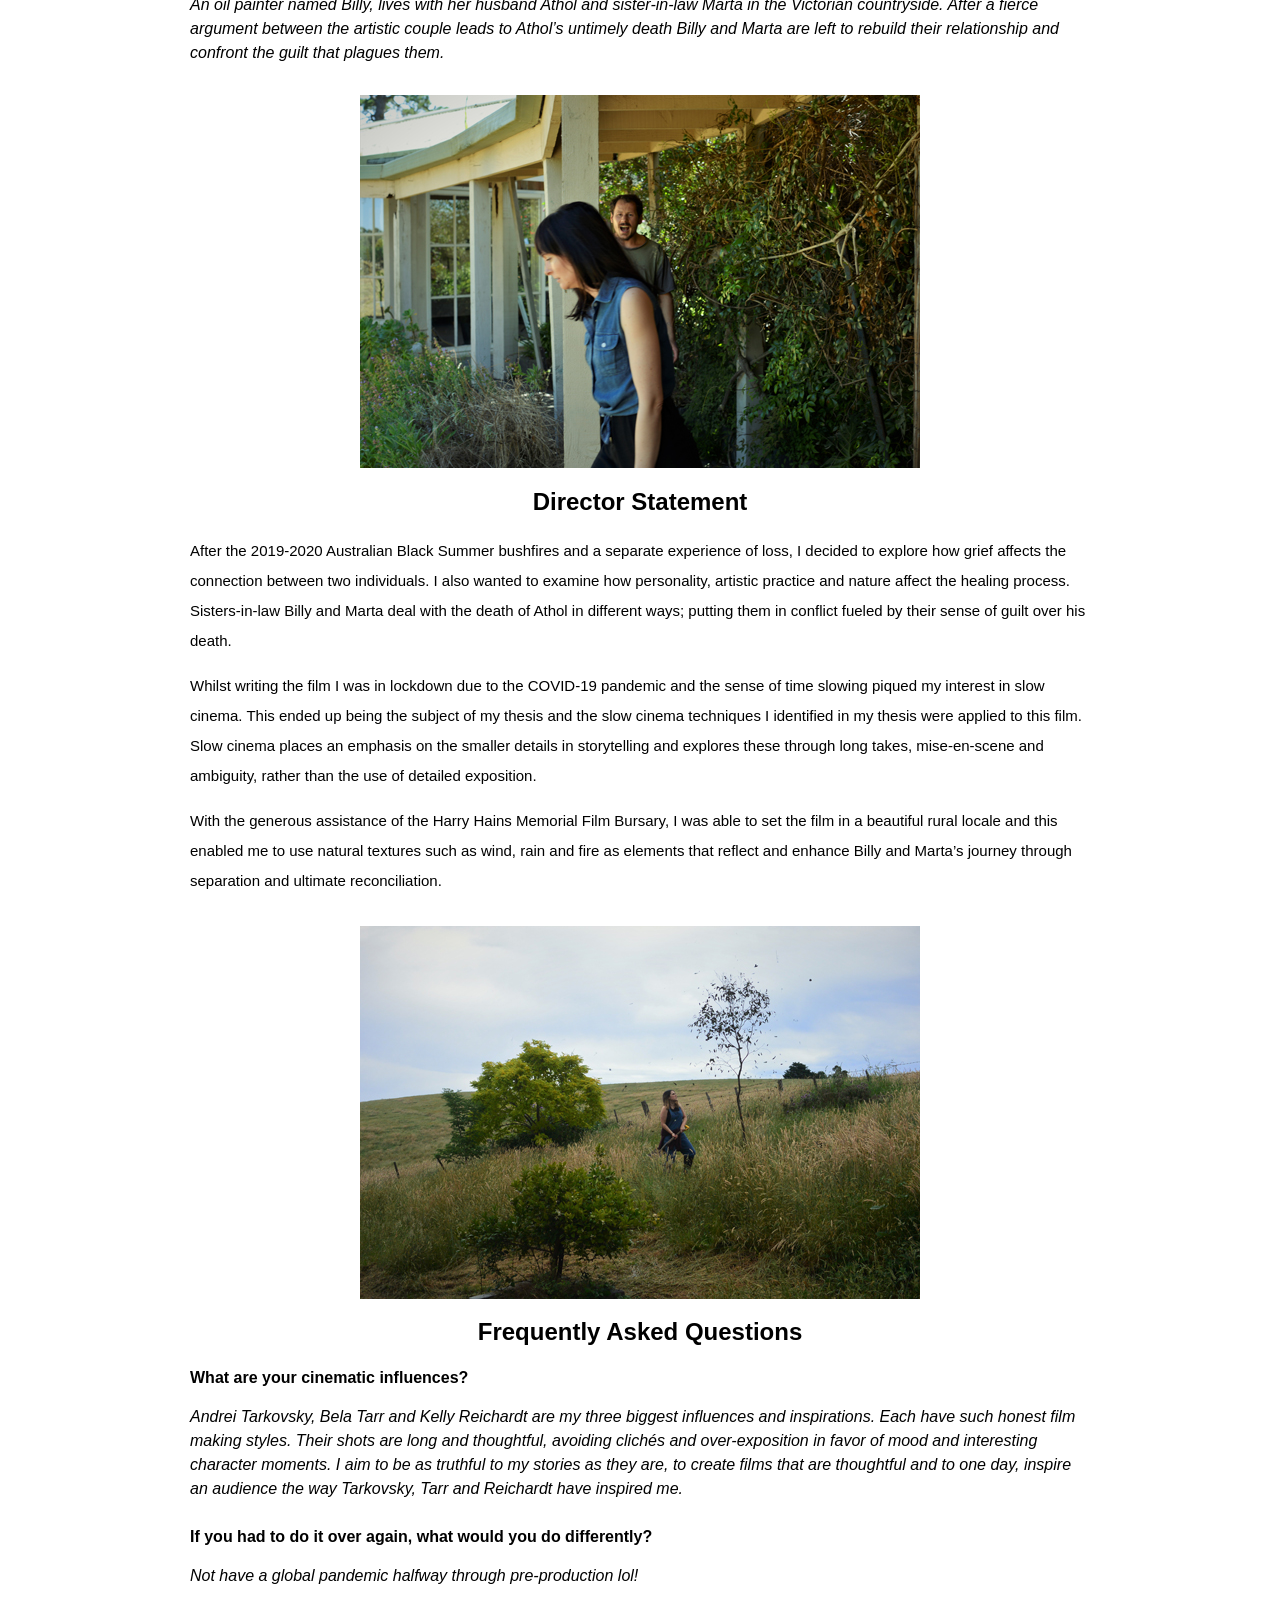
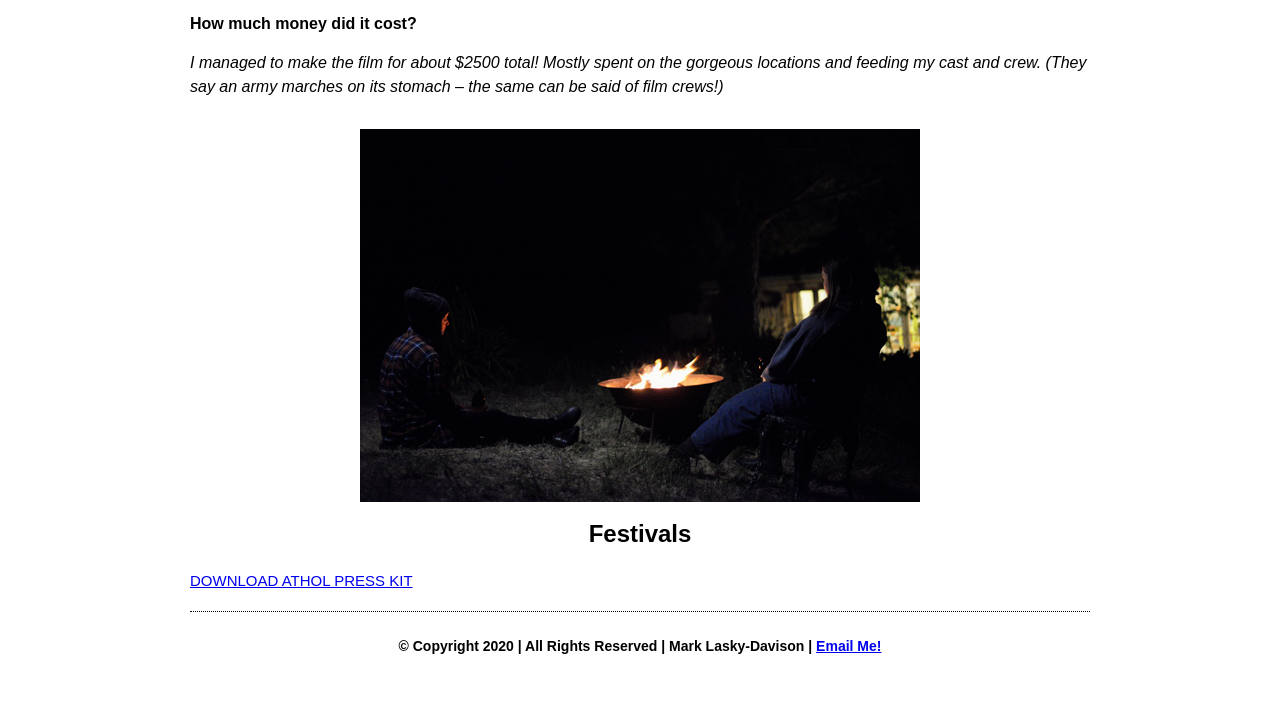
==== commit e4acb997: "Update athol.html" ====
--- a/athol.html
+++ b/athol.html
@@ -105,6 +105,8 @@
     </iframe>
 </div>
 
+<br>
+
 <p3>Logline</p3>
 <br />
 <p2>After an argument that leaves Athol dead, his wife and sister are left to rebuild their relationship and confront the guilt that plagues them.</p2>
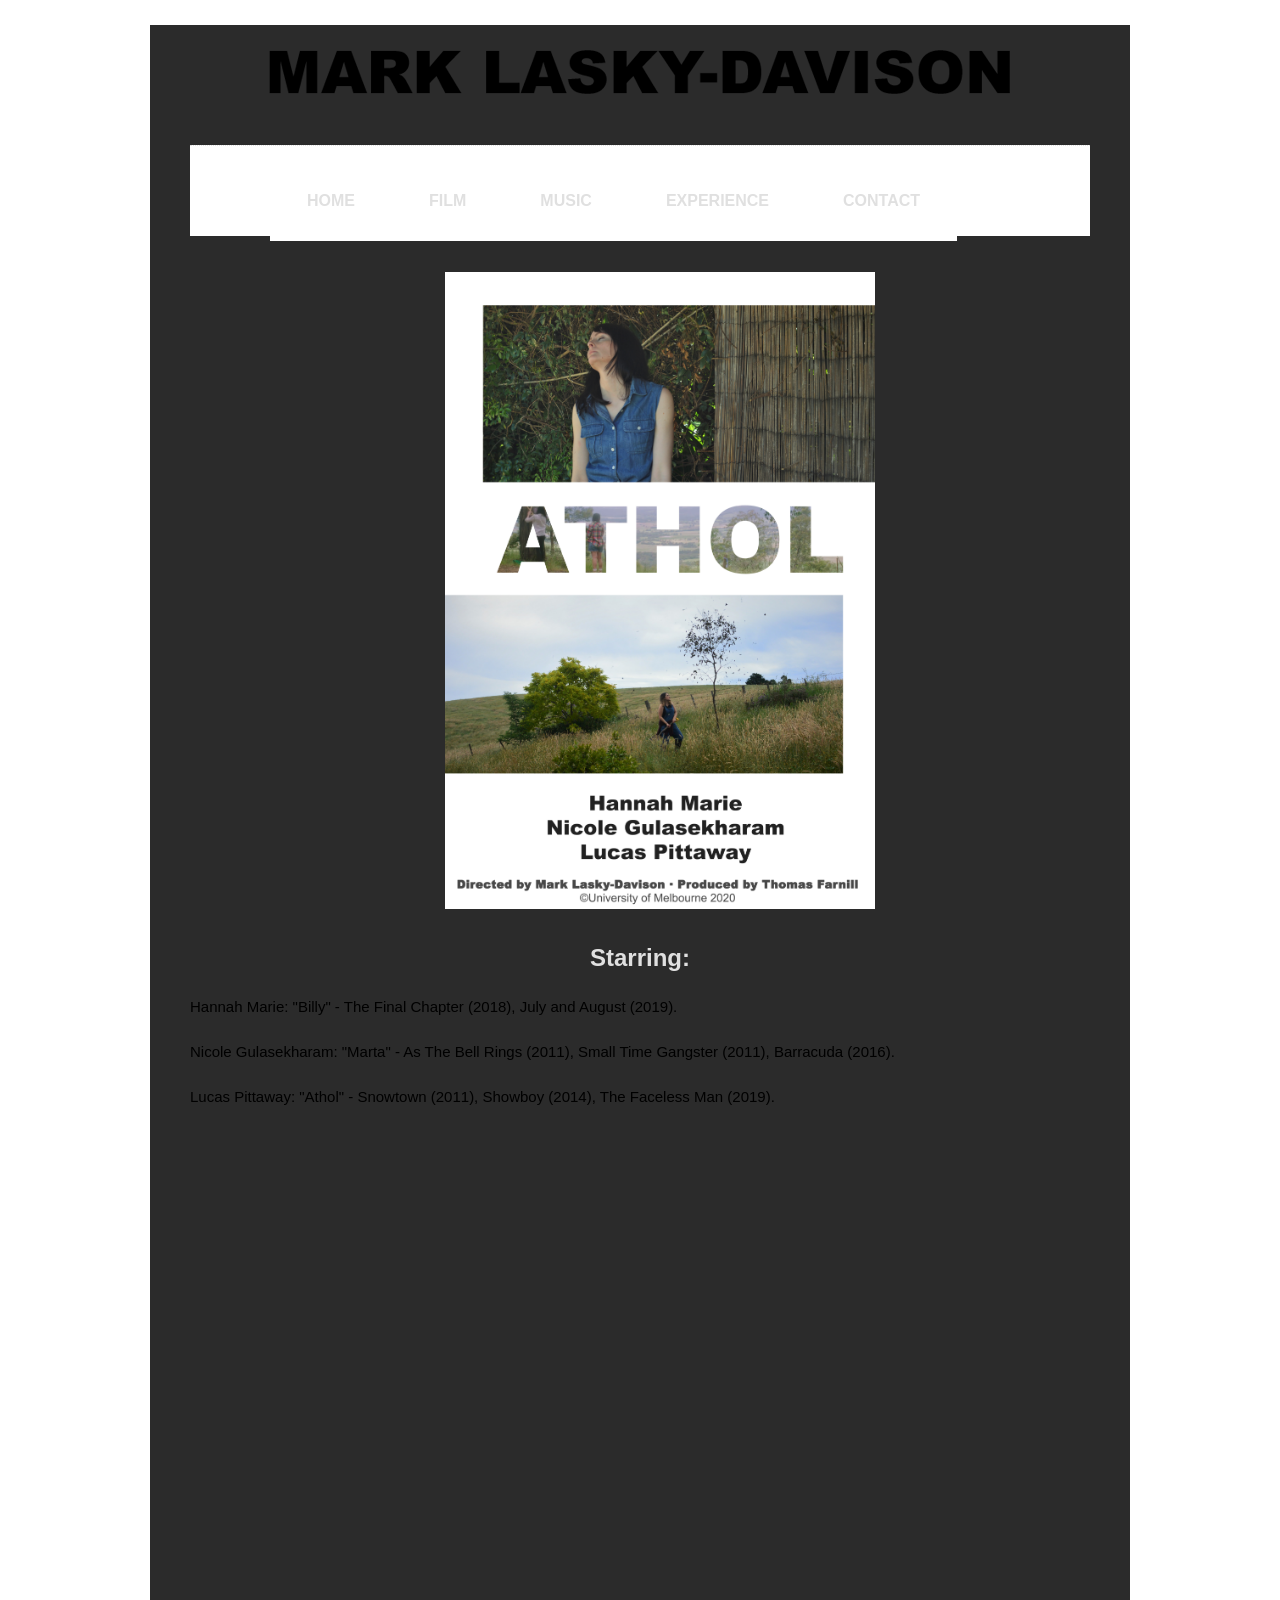
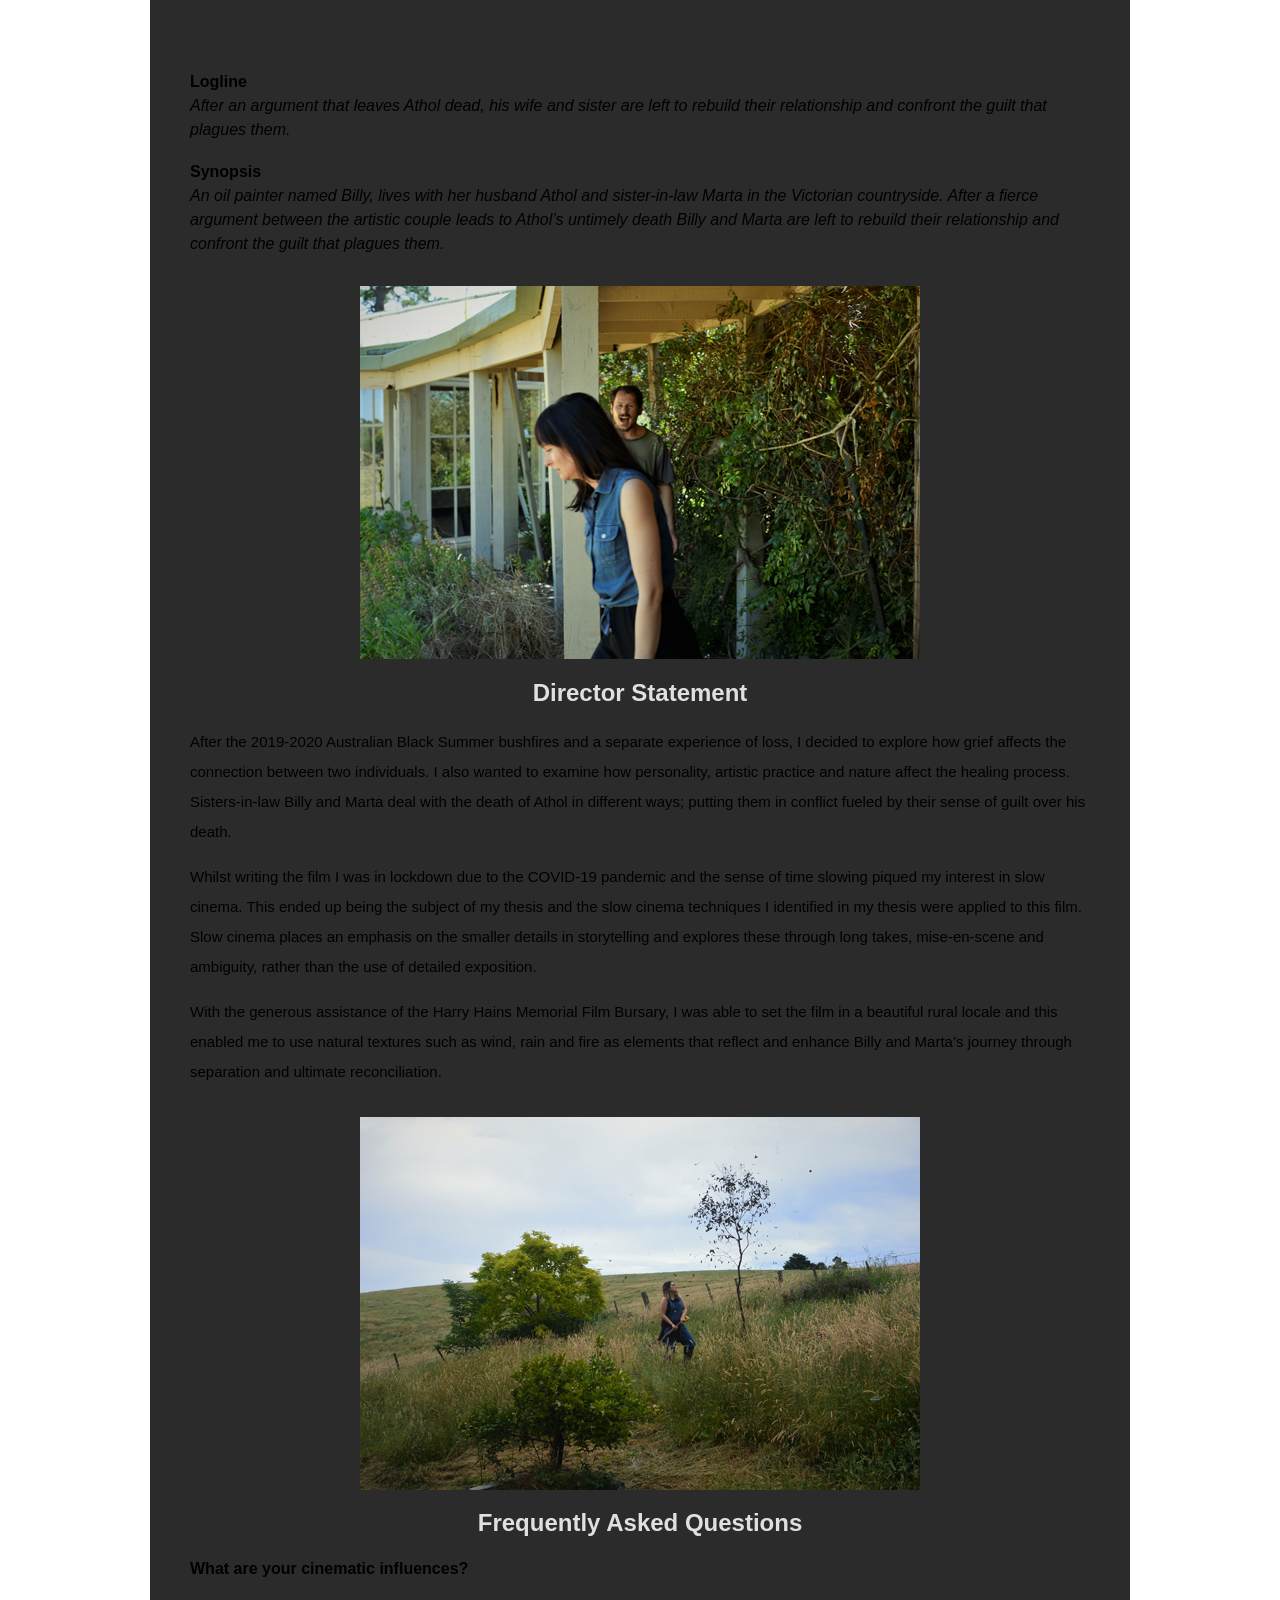
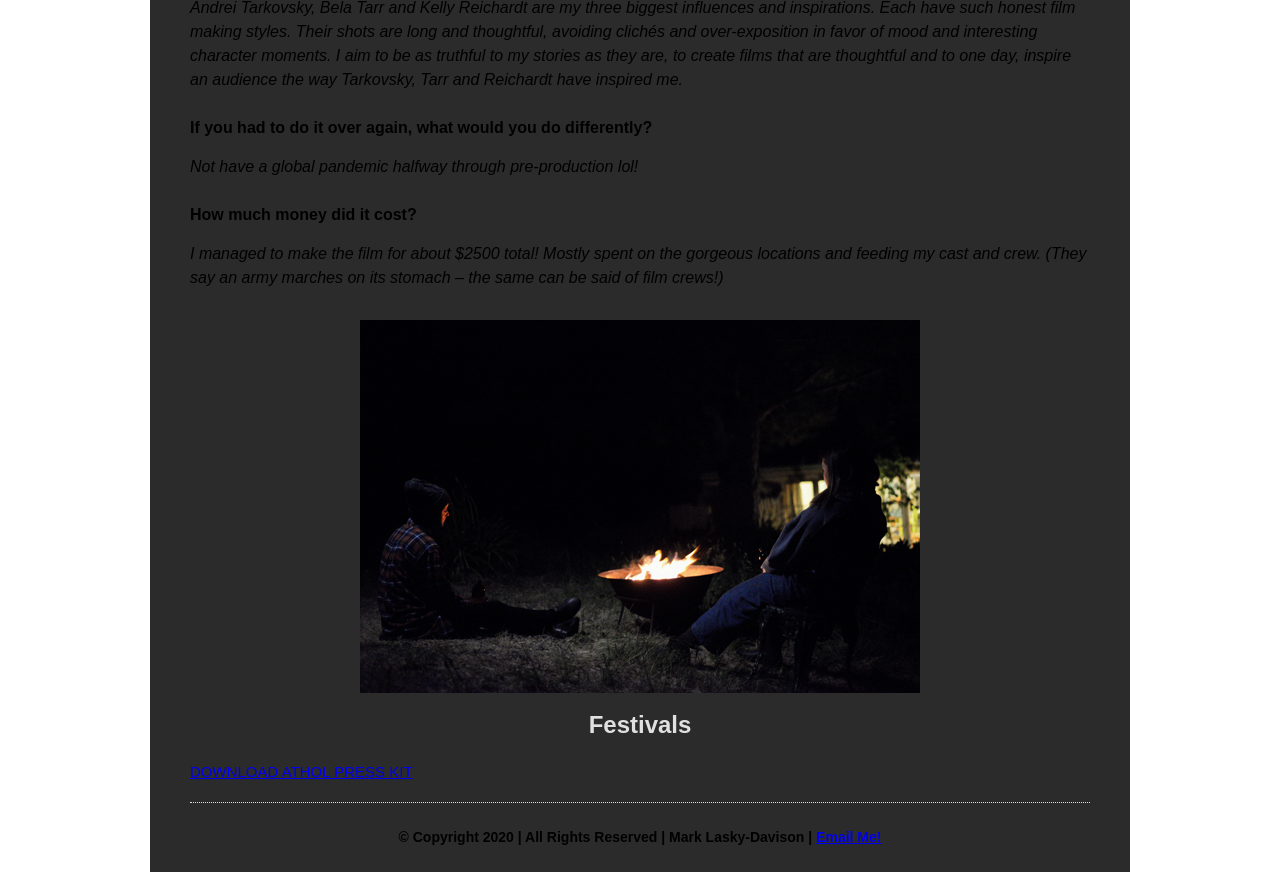
==== commit 40c82fe8: "Update athol.html" ====
--- a/athol.html
+++ b/athol.html
@@ -94,8 +94,8 @@
 
 <div style="text-align:center; margin-top:30px;">
     <iframe
-        width="560"
-        height="315"
+        width="900"
+        height="506"
         src="https://www.youtube.com/embed/4Fvb7q_qRDw?si=EXDH7IBw_SM_0O0t"
         title="YouTube video player"
         frameborder="0"
--- a/css/styles.css
+++ b/css/styles.css
@@ -15,14 +15,14 @@
 h1, h2, h3, h4, h5, h6 { 
 font-family:"Arial Black", Gadget, sans-serif;
 font-weight: bold; 
-color: #000; 
+color: #e0e0e0; 
 text-align:left;}
 
 P{
 	font-family: "Arial", Gadget, sans-serif;
 	font-size: 16px;
 	font-weight: normal;
-	color: 000;
+	color: e0e0e0;
 	line-height: 150%;
 
 }
@@ -31,7 +31,7 @@
 	font-family: "Arial", Gadget, sans-serif;
 	font-size: 16px;
 	font-weight: normal;
-	color: 000;
+	color: e0e0e0;
 	line-height: 150%;
 	font-style: italic;
 }
@@ -40,12 +40,12 @@
 	font-family: "Arial", Gadget, sans-serif;
 	font-size: 16px;
 	font-weight: bold;
-	color: 000;
+	color: e0e0e0;
 	line-height: 150%;
 }
 
 /* Main Page */
-#wrapper 				{width:900px; margin:20px auto; background-color:#fff; padding:0px 40px;}
+#wrapper 				{width:900px; margin:20px auto; background-color:#2b2b2b; padding:0px 40px;}
 /*the wrapper width sets the width available to the web page.  900 or 960 will be good for display on all screens including tablets.*/
 
 #logo 	{margin:25px 0px 0px 0px;}	/*positions the logo*/
@@ -53,13 +53,13 @@
 #topnav 				{clear:both; }
 /* clear:both; MEANS THE TOPNAV WILL CLEAR BOTH THE LOGO FLOAT:LEFT & SOCIAL-MEDIA FLOAT:RIGHT by not floating up next to them */
 
-#topnav		ul			{padding: 30px 0px 30px 80px;  border-top: 1px #000 dotted; }
+#topnav		ul			{padding: 30px 0px 30px 80px;  border-top: 1px #e0e0e0 dotted; }
 /*this corrects the spacing around the 1st item in the topnav ul*/
 #topnav 	ul li		{display:inline; list-style-type:none; padding: 10px 25px 25px 25px; margin: 0px;}
 /* Using margin here puts space around each of the items in the nav list */
-#topnav	a:link			{ font-weight:bold; text-decoration:none; text-transform:uppercase; color:#000; font-size:16px;}
-#topnav	a:visited		{ font-weight:bold; text-decoration:none; text-transform:uppercase; color:#000; font-size:16px;}
-#topnav	a:active		{ font-weight:bold; text-decoration:none; text-transform:uppercase; color:#000; font-size:16px;}
+#topnav	a:link			{ font-weight:bold; text-decoration:none; text-transform:uppercase; color:#e0e0e0; font-size:16px;}
+#topnav	a:visited		{ font-weight:bold; text-decoration:none; text-transform:uppercase; color:#e0e0e0; font-size:16px;}
+#topnav	a:active		{ font-weight:bold; text-decoration:none; text-transform:uppercase; color:#e0e0e0; font-size:16px;}
 #topnav	a:hover			{ font-weight:bold; text-decoration:none; text-transform:uppercase; color:#667; font-size:16px;}
 #topnav	a:focus			{ font-weight:bold; text-decoration:none; text-transform:uppercase; color:#667; font-size:16px;}
 /*The first attribute bolds the text, the second attribute removes the underlines, the third ensures all are shown in Uppercase, the fourth states the colour the link will change to when hovered over and the last the font size.*/
@@ -86,7 +86,7 @@
   width: 50%;
 }
 
-#footer			{ clear:both; padding:10px 0px; margin:0px; border-top: 1px #000 dotted;}
+#footer			{ clear:both; padding:10px 0px; margin:0px; border-top: 1px #e0e0e0 dotted;}
 /* clear:both; MEANS THE FOOTER WILL CLEAR BOTH THE CONTENT FLOAT:LEFT & RIGHTSIDE FLOAT:RIGHT by not floating up next to them*/
 #footer p	{ text-align:center; font-size:14px; font-weight:bold;}
 
@@ -111,7 +111,7 @@
 /*Centres the Dalliance & Milkbar Collective images within the web page*/
 
 #content-music p	{ font-size:15px; line-height:200%; width:auto;}
-#content-music h1, h2 {color:#000;   text-align:center;
+#content-music h1, h2 {color:#e0e0e0;   text-align:center;
 margin-left: auto;  margin-right: auto;  width: 100%;}
 
 #gallery	{list-style-type:none;}
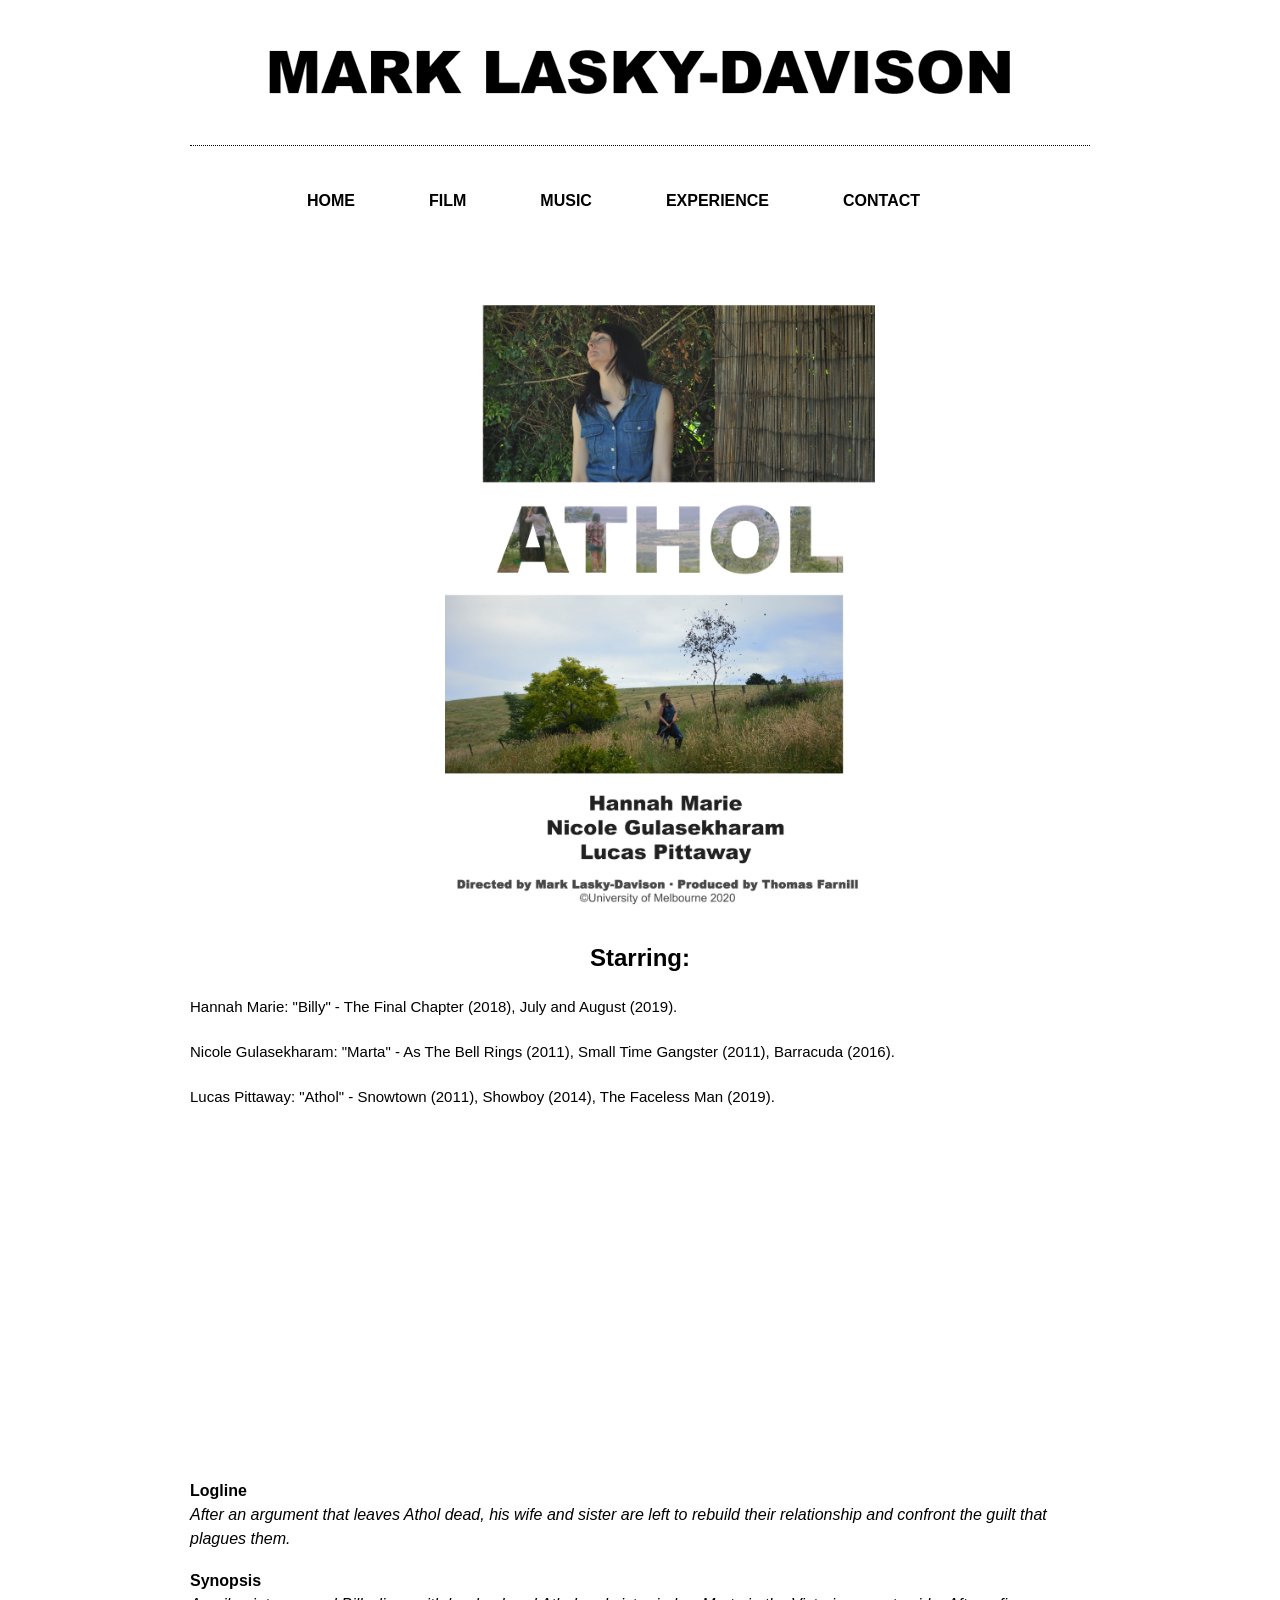
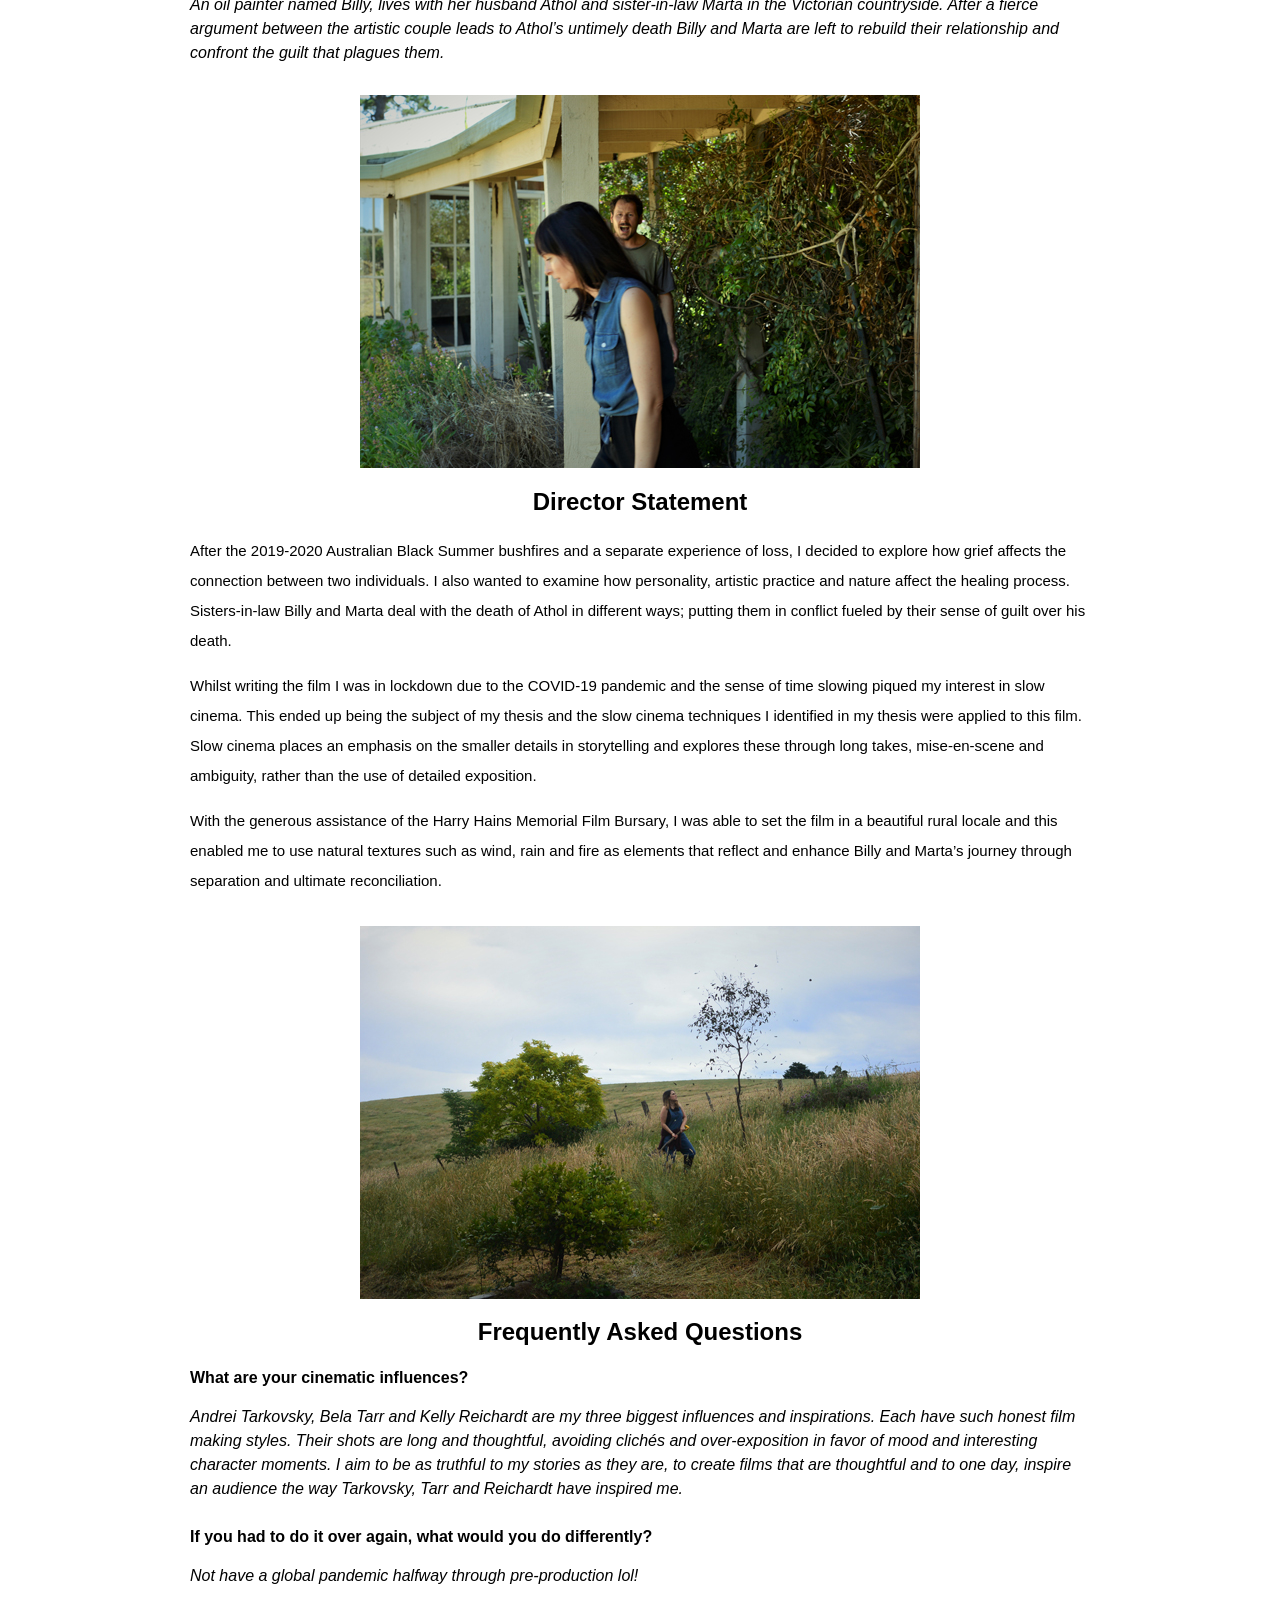
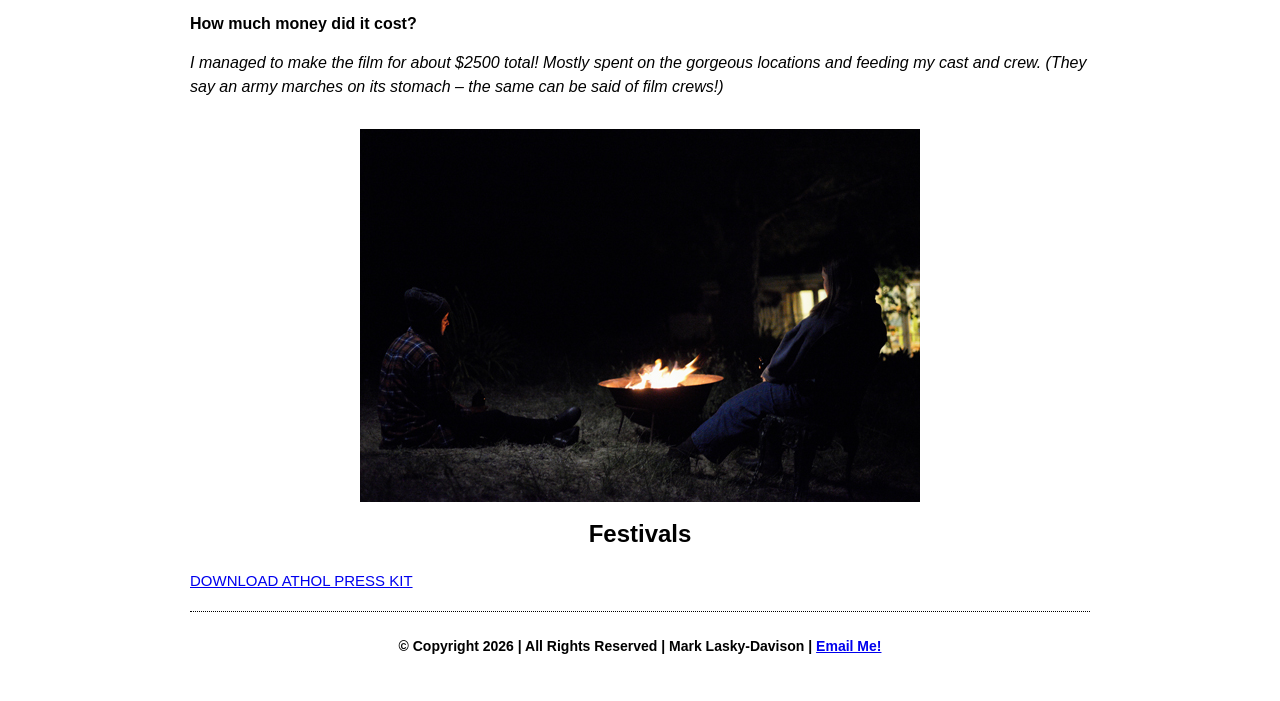
==== commit 5d958a58: "Update athol.html" ====
--- a/athol.html
+++ b/athol.html
@@ -94,8 +94,8 @@
 
 <div style="text-align:center; margin-top:30px;">
     <iframe
-        width="900"
-        height="506"
+        width="560"
+        height="315"
         src="https://www.youtube.com/embed/4Fvb7q_qRDw?si=EXDH7IBw_SM_0O0t"
         title="YouTube video player"
         frameborder="0"
@@ -161,7 +161,7 @@
 <!-- InstanceEndEditable -->
 </div>    
     <div id="footer">
-        <p class="footer-text">&copy; Copyright 2020 | All Rights Reserved | Mark Lasky-Davison | <a href="mailto: marklaskydavison@gmail.com">Email Me!</a></p>
+        <p class="footer-text">&copy; Copyright 2026 | All Rights Reserved | Mark Lasky-Davison | <a href="mailto: marklaskydavison@gmail.com">Email Me!</a></p>
     </div>
 </body>
 <!-- InstanceEnd --></html>
--- a/css/styles.css
+++ b/css/styles.css
@@ -15,14 +15,14 @@
 h1, h2, h3, h4, h5, h6 { 
 font-family:"Arial Black", Gadget, sans-serif;
 font-weight: bold; 
-color: #e0e0e0; 
+color: #000; 
 text-align:left;}
 
 P{
 	font-family: "Arial", Gadget, sans-serif;
 	font-size: 16px;
 	font-weight: normal;
-	color: e0e0e0;
+	color: 000;
 	line-height: 150%;
 
 }
@@ -31,7 +31,7 @@
 	font-family: "Arial", Gadget, sans-serif;
 	font-size: 16px;
 	font-weight: normal;
-	color: e0e0e0;
+	color: 000;
 	line-height: 150%;
 	font-style: italic;
 }
@@ -40,12 +40,12 @@
 	font-family: "Arial", Gadget, sans-serif;
 	font-size: 16px;
 	font-weight: bold;
-	color: e0e0e0;
+	color: 000;
 	line-height: 150%;
 }
 
 /* Main Page */
-#wrapper 				{width:900px; margin:20px auto; background-color:#2b2b2b; padding:0px 40px;}
+#wrapper 				{width:900px; margin:20px auto; background-color:#fff; padding:0px 40px;}
 /*the wrapper width sets the width available to the web page.  900 or 960 will be good for display on all screens including tablets.*/
 
 #logo 	{margin:25px 0px 0px 0px;}	/*positions the logo*/
@@ -53,13 +53,13 @@
 #topnav 				{clear:both; }
 /* clear:both; MEANS THE TOPNAV WILL CLEAR BOTH THE LOGO FLOAT:LEFT & SOCIAL-MEDIA FLOAT:RIGHT by not floating up next to them */
 
-#topnav		ul			{padding: 30px 0px 30px 80px;  border-top: 1px #e0e0e0 dotted; }
+#topnav		ul			{padding: 30px 0px 30px 80px;  border-top: 1px #000 dotted; }
 /*this corrects the spacing around the 1st item in the topnav ul*/
 #topnav 	ul li		{display:inline; list-style-type:none; padding: 10px 25px 25px 25px; margin: 0px;}
 /* Using margin here puts space around each of the items in the nav list */
-#topnav	a:link			{ font-weight:bold; text-decoration:none; text-transform:uppercase; color:#e0e0e0; font-size:16px;}
-#topnav	a:visited		{ font-weight:bold; text-decoration:none; text-transform:uppercase; color:#e0e0e0; font-size:16px;}
-#topnav	a:active		{ font-weight:bold; text-decoration:none; text-transform:uppercase; color:#e0e0e0; font-size:16px;}
+#topnav	a:link			{ font-weight:bold; text-decoration:none; text-transform:uppercase; color:#000; font-size:16px;}
+#topnav	a:visited		{ font-weight:bold; text-decoration:none; text-transform:uppercase; color:#000; font-size:16px;}
+#topnav	a:active		{ font-weight:bold; text-decoration:none; text-transform:uppercase; color:#000; font-size:16px;}
 #topnav	a:hover			{ font-weight:bold; text-decoration:none; text-transform:uppercase; color:#667; font-size:16px;}
 #topnav	a:focus			{ font-weight:bold; text-decoration:none; text-transform:uppercase; color:#667; font-size:16px;}
 /*The first attribute bolds the text, the second attribute removes the underlines, the third ensures all are shown in Uppercase, the fourth states the colour the link will change to when hovered over and the last the font size.*/
@@ -86,7 +86,7 @@
   width: 50%;
 }
 
-#footer			{ clear:both; padding:10px 0px; margin:0px; border-top: 1px #e0e0e0 dotted;}
+#footer			{ clear:both; padding:10px 0px; margin:0px; border-top: 1px #000 dotted;}
 /* clear:both; MEANS THE FOOTER WILL CLEAR BOTH THE CONTENT FLOAT:LEFT & RIGHTSIDE FLOAT:RIGHT by not floating up next to them*/
 #footer p	{ text-align:center; font-size:14px; font-weight:bold;}
 
@@ -111,7 +111,7 @@
 /*Centres the Dalliance & Milkbar Collective images within the web page*/
 
 #content-music p	{ font-size:15px; line-height:200%; width:auto;}
-#content-music h1, h2 {color:#e0e0e0;   text-align:center;
+#content-music h1, h2 {color:#000;   text-align:center;
 margin-left: auto;  margin-right: auto;  width: 100%;}
 
 #gallery	{list-style-type:none;}
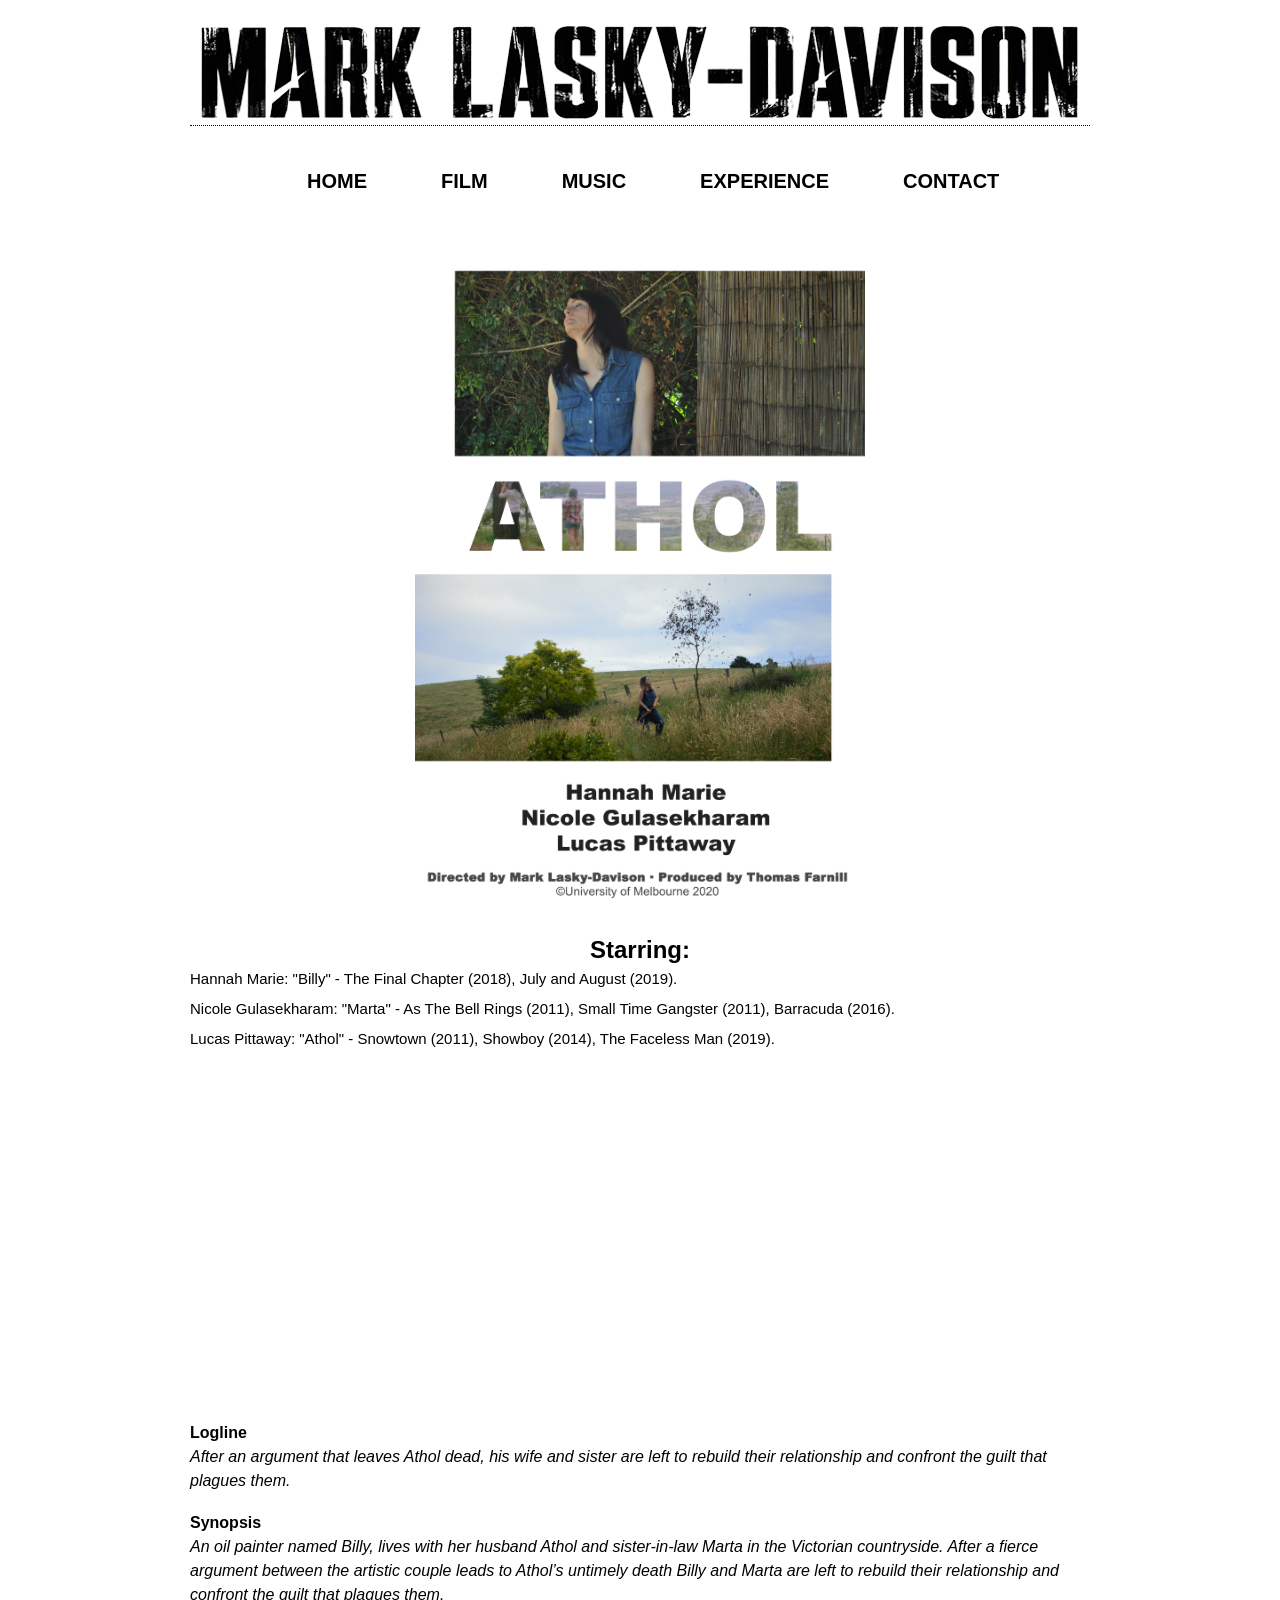
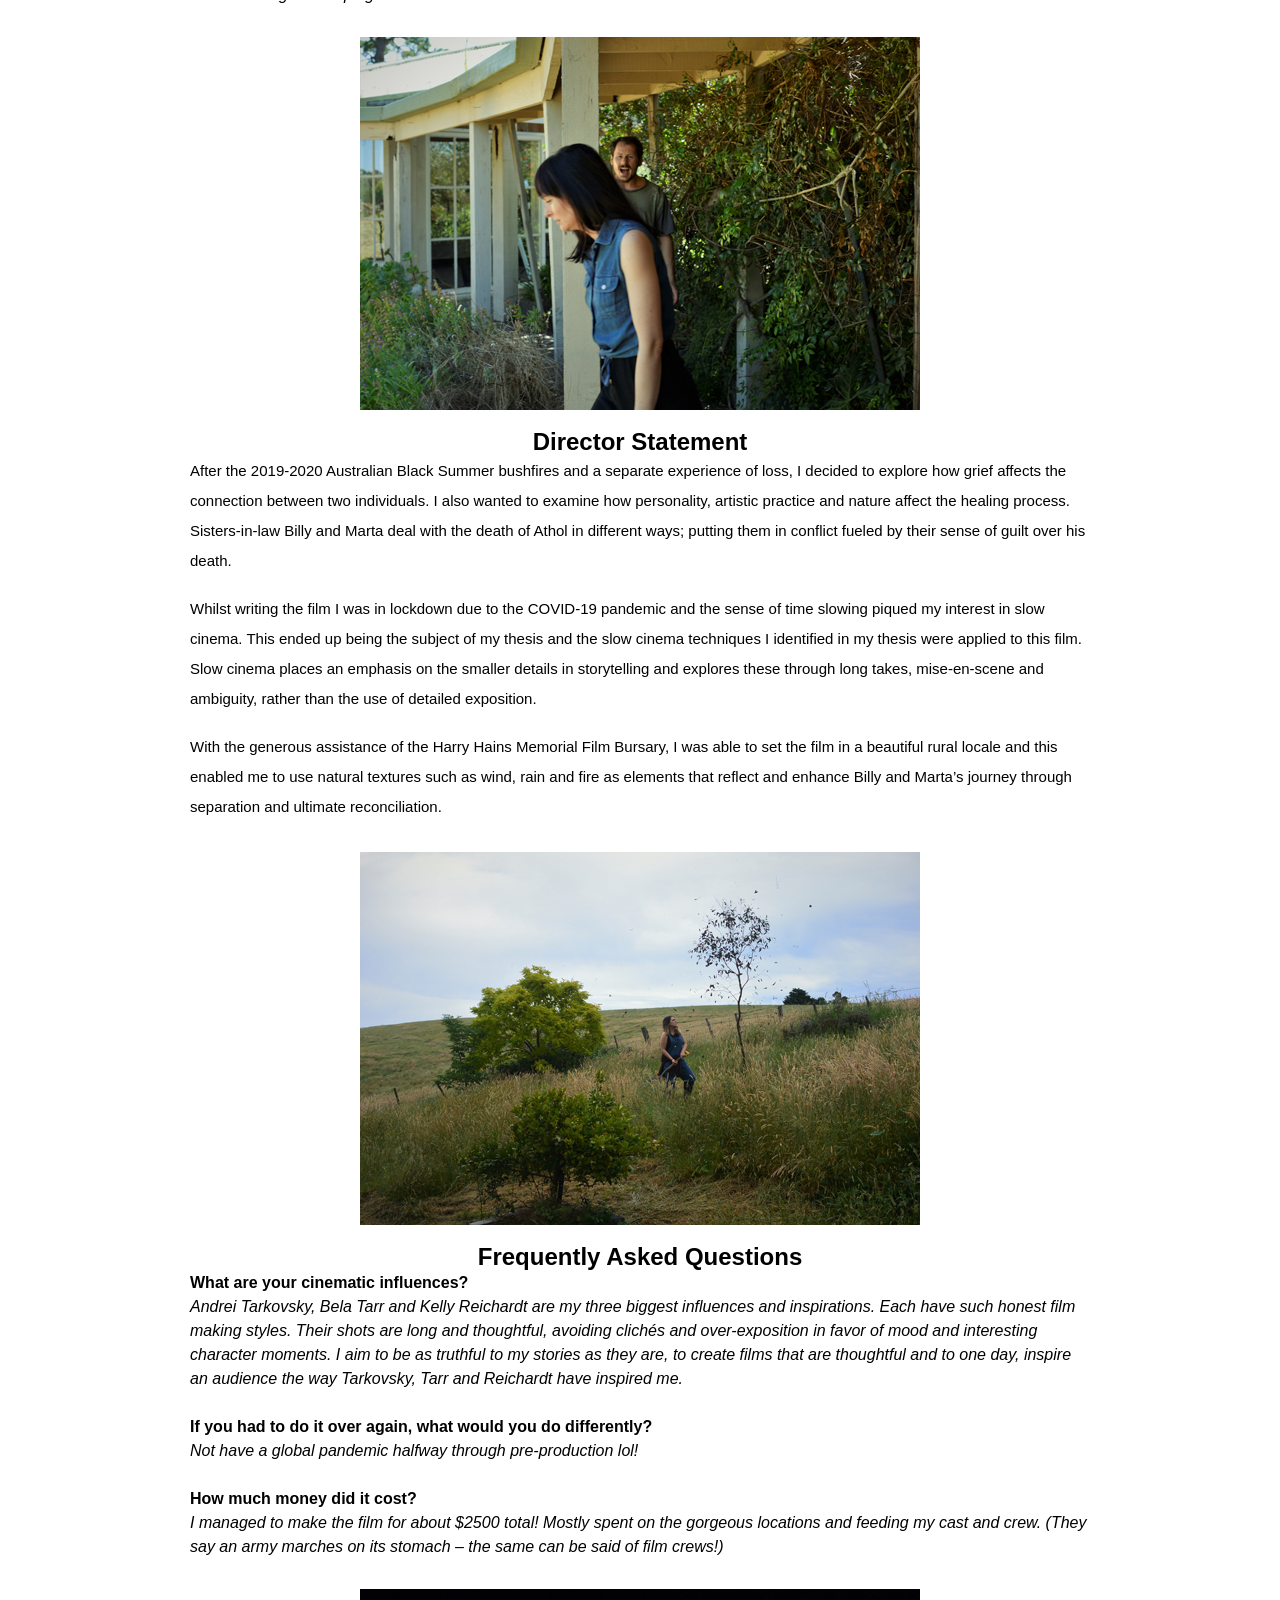
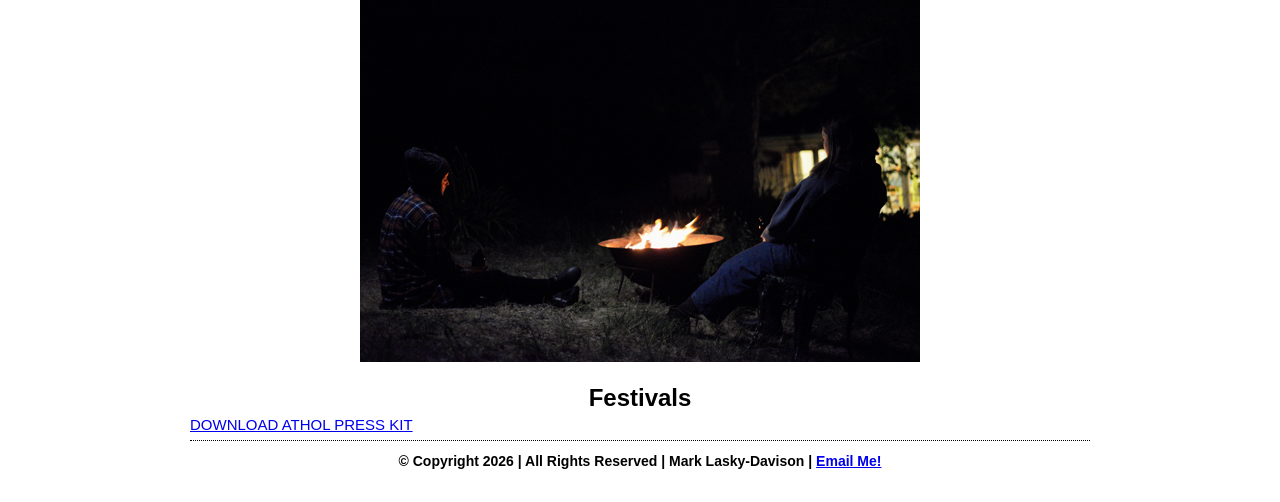
==== commit 89b1cb27: "Update athol.html" ====
--- a/athol.html
+++ b/athol.html
@@ -87,6 +87,7 @@
                     <li><img class="two" src="Website Stuff For Dad/ATHOL POSTER.jpg"></li>
                 
                 </ul>
+<br />
 <h2>Starring:</h2>
 <p>Hannah Marie: "Billy" - The Final Chapter (2018), July and August (2019).</p>
 <p>Nicole Gulasekharam: "Marta" - As The Bell Rings (2011), Small Time Gangster (2011), Barracuda (2016).</p>
@@ -123,10 +124,13 @@
          alt="Athol Still"
          style="display:block; margin:30px auto 0 auto; max-width:100%; height:auto;">
 </div>
-			
+
+<br />
 <h2>Director Statement</h2>
 <p>After the 2019-2020 Australian Black Summer bushfires and a separate experience of loss, I decided to explore how grief affects the connection between two individuals. I also wanted to examine how personality, artistic practice and nature affect the healing process. Sisters-in-law Billy and Marta deal with the death of Athol in different ways; putting them in conflict fueled by their sense of guilt over his death.</p>
+<br />
 <p>Whilst writing the film I was in lockdown due to the COVID-19 pandemic and the sense of time slowing piqued my interest in slow cinema. This ended up being the subject of my thesis and the slow cinema techniques I identified in my thesis were applied to this film. Slow cinema places an emphasis on the smaller details in storytelling and explores these through long takes, mise-en-scene and ambiguity, rather than the use of detailed exposition.</p>
+<br />
 <p>With the generous assistance of the Harry Hains Memorial Film Bursary, I was able to set the film in a beautiful rural locale and this enabled me to use natural textures such as wind, rain and fire as elements that reflect and enhance Billy and Marta’s journey through separation and ultimate reconciliation.</p>
 
 <div id="banner">
@@ -134,7 +138,8 @@
          alt="Athol Still"
          style="display:block; margin:30px auto 0 auto; max-width:100%; height:auto;">
 </div>
-			
+
+<br />
 <h2>Frequently Asked Questions</h2>
 <p3>What are your cinematic influences?<p></p>
 <p2>Andrei Tarkovsky, Bela Tarr and Kelly Reichardt are my three biggest influences and inspirations. Each have such honest film making styles. Their shots are long and thoughtful, avoiding clichés and over-exposition in favor of mood and interesting character moments.</p2>
@@ -153,7 +158,8 @@
          alt="Athol Still"
          style="display:block; margin:30px auto 0 auto; max-width:100%; height:auto;">
 </div>
-			
+
+<br />
 <h2>Festivals</h2>
 <p><a href="Website Stuff For Dad/ATHOL ELECTRONIC PRESS KIT.pdf" target="_blank">DOWNLOAD ATHOL PRESS KIT</a></p>        
 
--- a/css/styles.css
+++ b/css/styles.css
@@ -6,17 +6,18 @@
 
 */
 
-* {padding=0; margin=0; border=0;}
+* { padding:0; margin:0; border:0; }
 /*REMOVES DEFAULT STYLES SET BY BROWSER */
 
-body					{ font-family:"Arial Black", Gadget, sans-serif}
+body					{ font-family:"Open Sans", Gadget, sans-serif}
 /*background-image:url(../images/2-background/background_sml.jpg); background-repeat:repeat;*/
 
-h1, h2, h3, h4, h5, h6 { 
-font-family:"Arial Black", Gadget, sans-serif;
-font-weight: bold; 
-color: #000; 
-text-align:left;}
+h1, h2, h3, h4, h5, h6 {
+font-family: Arial, Helvetica, sans-serif;
+font-weight: bold;
+color: #000;
+text-align:left;
+}
 
 P{
 	font-family: "Arial", Gadget, sans-serif;
@@ -57,11 +58,11 @@
 /*this corrects the spacing around the 1st item in the topnav ul*/
 #topnav 	ul li		{display:inline; list-style-type:none; padding: 10px 25px 25px 25px; margin: 0px;}
 /* Using margin here puts space around each of the items in the nav list */
-#topnav	a:link			{ font-weight:bold; text-decoration:none; text-transform:uppercase; color:#000; font-size:16px;}
-#topnav	a:visited		{ font-weight:bold; text-decoration:none; text-transform:uppercase; color:#000; font-size:16px;}
-#topnav	a:active		{ font-weight:bold; text-decoration:none; text-transform:uppercase; color:#000; font-size:16px;}
-#topnav	a:hover			{ font-weight:bold; text-decoration:none; text-transform:uppercase; color:#667; font-size:16px;}
-#topnav	a:focus			{ font-weight:bold; text-decoration:none; text-transform:uppercase; color:#667; font-size:16px;}
+#topnav a:link     { font-weight:bold; text-decoration:none; text-transform:uppercase; color:#000; font-size:20px;}
+#topnav a:visited  { font-weight:bold; text-decoration:none; text-transform:uppercase; color:#000; font-size:20px;}
+#topnav a:active   { font-weight:bold; text-decoration:none; text-transform:uppercase; color:#000; font-size:20px;}
+#topnav a:hover    { font-weight:bold; text-decoration:none; text-transform:uppercase; color:#667; font-size:20px;}
+#topnav a:focus    { font-weight:bold; text-decoration:none; text-transform:uppercase; color:#667; font-size:20px;}
 /*The first attribute bolds the text, the second attribute removes the underlines, the third ensures all are shown in Uppercase, the fourth states the colour the link will change to when hovered over and the last the font size.*/
 
 #content				{float:left; 
@@ -150,4 +151,16 @@
 #music p {text-align:center;}
 
 /*Experience*/
-#experience li {color:#000000;font-size:15px; line-height:150%;}
+#experience ul {
+    list-style-type:none;
+    padding:0;
+    margin:0;
+}
+
+#experience li {
+    color:#000000;
+    font-size:15px;
+    line-height:150%;
+    font-weight:normal;
+    padding:3px 0px;
+}
